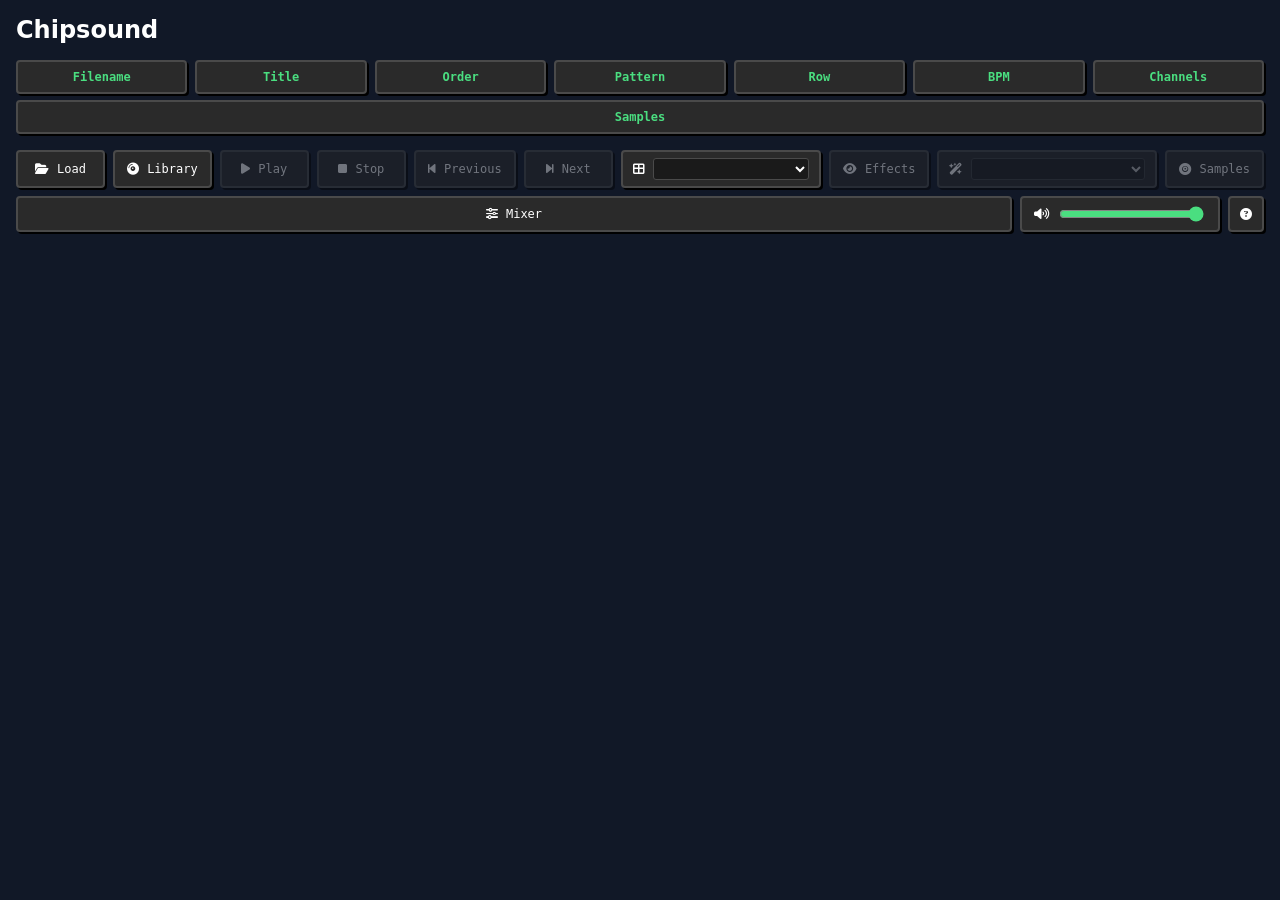
==== src/index.html @ a5bfba04 "Add Library modal (B): curated picks, recent, local folder, URL / Mod Archive A tabbed dialog for fi" ====
<!DOCTYPE html>
<html lang="en">
<head>
    <meta charset="UTF-8">
    <meta name="viewport" content="width=device-width, initial-scale=1.0">
    <meta name="description" content="Chipsound — a browser-based player for tracker music (.mod, .s3m, .xm, .it). Drop a module on the page and it plays.">
    <title>Chipsound — Player</title>

    <!-- ===== Canonical / SEO ===== -->
    <link rel="canonical" href="https://chipsound.com/player.html">
    <meta name="robots" content="index, follow, max-image-preview:large">
    <meta name="author" content="Gamosoft">

    <!-- ===== Open Graph (Facebook, LinkedIn, Mastodon, Bluesky, Discord, Slack, iMessage…) ===== -->
    <meta property="og:type" content="website">
    <meta property="og:site_name" content="Chipsound">
    <meta property="og:url" content="https://chipsound.com/player.html">
    <meta property="og:title" content="Chipsound — Tracker music player">
    <meta property="og:description" content="A browser-based player for tracker music (.mod, .s3m, .xm, .it). Drop a module on the page and it plays.">
    <meta property="og:image" content="https://chipsound.com/images/og-card.jpg">
    <meta property="og:image:type" content="image/jpeg">
    <meta property="og:image:width" content="1200">
    <meta property="og:image:height" content="630">
    <meta property="og:image:alt" content="The Chipsound player UI with a tracker module loaded">
    <meta property="og:locale" content="en_US">

    <!-- ===== Twitter / X (own tags render larger cards than the og:* fallback) ===== -->
    <meta name="twitter:card" content="summary_large_image">
    <meta name="twitter:site" content="@gamosoft">
    <meta name="twitter:creator" content="@gamosoft">
    <meta name="twitter:url" content="https://chipsound.com/player.html">
    <meta name="twitter:title" content="Chipsound — Tracker music player">
    <meta name="twitter:description" content="A browser-based player for tracker music. Drop a .mod / .s3m / .xm / .it file and it plays.">
    <meta name="twitter:image" content="https://chipsound.com/images/og-card.jpg">
    <meta name="twitter:image:alt" content="The Chipsound player UI with a tracker module loaded">

    <link rel="icon" type="image/svg+xml" href="./images/favicon.svg">
    <link rel="icon" type="image/x-icon" href="./favicon.ico" sizes="any">
    <link rel="icon" type="image/png" sizes="96x96" href="./images/favicon-96x96.png">
    <link rel="apple-touch-icon" href="./images/apple-touch-icon.png">
    <meta name="theme-color" content="#00ff88">

    <!-- First-paint gate: class hides body, JS removes it once the theme CSS resolves. -->
    <style>html.theme-loading body { visibility: hidden; }</style>

    <link rel="modulepreload" href="./js/index.js">
    <link rel="preload" href="./css/fontawesome/fa-solid-900.woff2" as="font" type="font/woff2" crossorigin>

    <link rel="stylesheet" href="./css/style.css" type="text/css" media="screen" />
    <link rel="stylesheet" href="./css/fontawesome/fontawesome.min.css">
    <link rel="stylesheet" href="./css/fontawesome/solid.min.css">

    <!-- Synchronous preboot: apply saved theme + samples-hidden class before first paint. -->
    <script>
        (function () {
            var root = document.documentElement;
            var reveal = function () { root.classList.remove('theme-loading'); };
            root.classList.add('theme-loading');
            setTimeout(reveal, 1000);

            try {
                var DEFAULT_ID = 'clusters';
                var SAFE_ID = /^[a-z0-9-]{1,40}$/;
                var id = DEFAULT_ID;
                var samplesHidden = false;
                try {
                    var raw = localStorage.getItem('modplayer.theme');
                    if (raw) {
                        var saved = JSON.parse(raw);
                        if (typeof saved === 'string' && SAFE_ID.test(saved)) id = saved;
                    }
                    var samplesRaw = localStorage.getItem('modplayer.showSamples');
                    if (samplesRaw !== null) {
                        var parsed = JSON.parse(samplesRaw);
                        if (parsed === false) samplesHidden = true;
                    }
                } catch (e) { /* private mode etc. — keep defaults */ }

                root.classList.add('theme-' + id);
                if (samplesHidden) root.classList.add('samples-hidden');
                var link = document.createElement('link');
                link.rel = 'stylesheet';
                link.href = './css/themes/' + id + '.css';
                link.dataset.themeId = id;
                link.onload = link.onerror = reveal;
                document.head.appendChild(link);
            } catch (e) {
                reveal();
            }
        })();
    </script>

    <!-- Prefetch (not preload): the worklets are loaded via addModule() only
         after the first user gesture, so prefetch warms the cache without the
         "preload not used in time" warning. -->
    <link rel="prefetch" href="./js/chiptune3.worklet.js">
    <link rel="prefetch" href="./js/libopenmpt.worklet.js">

    <script type="module" src="./js/index.js"></script>
</head>
<body>
    <main class="app">
        <header class="app-header">
            <h1><a href="https://chipsound.com" target="_blank" rel="noopener">Chipsound</a></h1>
        </header>

        <section class="mod-info" aria-label="Module info">
            <div class="mod-info-box"><span>Filename</span><div id="fileName"></div></div>
            <div class="mod-info-box"><span>Title</span><div id="songName"></div></div>
            <div class="mod-info-box"><span>Order</span><div id="order"></div></div>
            <div class="mod-info-box"><span>Pattern</span><div id="pattern"></div></div>
            <div class="mod-info-box"><span>Row</span><div id="row"></div></div>
            <div class="mod-info-box"><span>BPM</span><div id="bpm"></div></div>
            <div class="mod-info-box"><span>Channels</span><div id="channels"></div></div>
            <div class="mod-info-box"><span>Samples</span><div id="samples"></div></div>
        </section>

        <section class="controls" id="trackerControls" aria-label="Playback controls">
            <input type="file" id="files" name="files" accept=".mod,.s3m,.xm,.it" hidden>
            <!-- data-track attrs below are inert HTML markers; the click listener that reads them is injected only on chipsound.com. See README → Privacy & telemetry. -->
            <button id="load" class="retro-button" type="button" data-track="load_clicked" aria-label="Load module (L)" title="Load module (L)">
                <i class="fas fa-folder-open" aria-hidden="true"></i> <span class="btn-label">Load</span>
            </button>
            <button id="browse" class="retro-button" type="button" data-track="browse_clicked" aria-label="Library (B)" title="Library: curated, recent, local, URL (B)">
                <i class="fa-solid fa-compact-disc" aria-hidden="true"></i> <span class="btn-label">Library</span>
            </button>
            <button id="play" class="retro-button" type="button" data-track="play_clicked" aria-label="Play (Space)" title="Play / Pause (Space)" disabled>
                <i class="fas fa-play" aria-hidden="true"></i>
                <i class="fas fa-pause" aria-hidden="true"></i>
                <span class="btn-label play-text">Play</span>
                <span class="btn-label pause-text">Pause</span>
            </button>
            <button id="stop" class="retro-button" type="button" data-track="stop_clicked" aria-label="Stop and rewind to start (S)" title="Stop (S)" disabled>
                <i class="fas fa-stop" aria-hidden="true"></i> <span class="btn-label">Stop</span>
            </button>
            <button id="previous" class="retro-button" type="button" data-track="previous_clicked" aria-label="Previous order (Left)" title="Previous order (←)" disabled>
                <i class="fas fa-step-backward" aria-hidden="true"></i> <span class="btn-label">Previous</span>
            </button>
            <button id="next" class="retro-button" type="button" data-track="next_clicked" aria-label="Next order (Right)" title="Next order (→)" disabled>
                <i class="fas fa-step-forward" aria-hidden="true"></i> <span class="btn-label">Next</span>
            </button>
            <label id="subsongControl" class="subsong-control" title="Subsong" hidden>
                <i class="fa-solid fa-list-ol" aria-hidden="true"></i>
                <select id="subsong" class="retro-select" aria-label="Subsong" title="Subsong"></select>
            </label>
            <label class="theme-control" aria-label="Theme" title="Cycle theme (T)">
                <i class="fa-solid fa-table-cells-large" aria-hidden="true"></i>
                <select id="themePicker" class="retro-select" aria-label="Theme (T)" title="Cycle theme (T)"></select>
            </label>
            <button id="toggle-visualizations" class="retro-button" type="button" data-track="effects_clicked" aria-label="Toggle effects (E)" title="Toggle effects (E)" disabled>
                <i class="fa-solid fa-eye" aria-hidden="true"></i> <span class="btn-label">Effects</span>
            </button>
            <label id="vizControl" class="viz-control" aria-label="Visualization" title="Visualization (V to cycle)">
                <i class="fa-solid fa-wand-magic-sparkles" aria-hidden="true"></i>
                <select id="vizPicker" class="retro-select" aria-label="Visualization (V to cycle)" title="Visualization (V to cycle)" disabled></select>
            </label>
            <button id="toggle-samples" class="retro-button" type="button" data-track="samples_clicked" aria-label="Toggle samples (I)" title="Toggle samples (I)" disabled>
                <i class="fa-solid fa-record-vinyl" aria-hidden="true"></i> <span class="btn-label">Samples</span>
            </button>
            <button id="toggle-mixer" class="retro-button" type="button" data-track="mixer_clicked" aria-label="Toggle mixer (M)" title="Playback parameters (M)">
                <i class="fa-solid fa-sliders" aria-hidden="true"></i> <span class="btn-label">Mixer</span>
            </button>
            <label class="volume-control" aria-label="Volume" title="Volume">
                <i class="fa-solid fa-volume-high" aria-hidden="true"></i>
                <input id="volume" type="range" min="0" max="100" step="1" value="100" aria-label="Volume" title="Volume">
            </label>
            <button id="show-help" class="retro-button retro-button-icon" type="button" data-track="help_clicked" aria-label="Keyboard shortcuts (?)" title="Keyboard shortcuts (?)">
                <i class="fa-solid fa-circle-question" aria-hidden="true"></i>
            </button>
        </section>

        <section class="tracker-container">
            <section id="mixerPanel" class="mixer-panel" aria-label="Playback parameters" hidden></section>
            <div class="tracker-main">
                <div id="trackerHeader" class="tracker-header" role="row"></div>
                <div id="trackerPatterns"></div>
            </div>
            <aside class="sample-section" aria-label="Samples">
                <div id="sampleList" class="sample-list"></div>
            </aside>
        </section>
    </main>

    <div id="dropZone" aria-hidden="true">
        <div class="drop-zone-card">
            <i class="fa-solid fa-file-arrow-down" aria-hidden="true"></i>
            <div class="drop-zone-title">Drop module to play</div>
            <div class="drop-zone-hint">.mod, .s3m, .xm, .it</div>
        </div>
    </div>
</body>
</html>
---- src/css/style.css ----
/* Baseline chrome + themable tokens. Themes (themes/*.css) override these. */

*, *::before, *::after { box-sizing: border-box; }

:root {
    --accent: #4ade80;

    --viz-primary:   #00a1ce;
    --viz-secondary: #00ffff;
    --viz-glow:      rgba(136, 136, 255, 0.5);
    --viz-grid:      rgba(136, 255, 255, 0.5);
    --viz-grid-soft: rgba(136, 255, 255, 0.3);

    --viz-canvas-bg: var(--tracker-bg);
    --viz-ink:       #ffffff;

    --viz-vol-cold: 136, 136, 255;
    --viz-vol-mid:  136, 255, 255;
    --viz-vol-hot:  255,  64,  64;

    --vu-low:  #4ade80;
    --vu-mid:  #facc15;
    --vu-high: #ef4444;

    --tracker-bg            : #2a2a2a;
    --tracker-bg-alt        : #1a1a1a;
    --tracker-row-highlight : #4a4a4a;
    --tracker-fg            : #ffffff;
    --tracker-note          : #8888FF;
    --tracker-sample        : #88FFFF;
    --tracker-volume        : #AA44CC;
    --tracker-effect        : #88FF88;
}

html, body {
    margin: 0;
    padding: 0;
    background: #111827;
    color: #ffffff;
    font-family: system-ui, -apple-system, "Segoe UI", Roboto, sans-serif;
}

body { overflow: hidden; }

/* Popup palette derived from the theme's tracker tokens so dialogs and toasts
   match whatever theme is active (light themes get light cards). */
:root {
    --popup-bg:      var(--tracker-bg);
    --popup-fg:      var(--tracker-fg);
    --popup-accent:  var(--accent);
    --popup-border:  color-mix(in srgb, var(--tracker-fg) 28%, var(--tracker-bg));
    --popup-surface: color-mix(in srgb, var(--tracker-fg) 9%, var(--tracker-bg));
    --popup-muted:   color-mix(in srgb, var(--tracker-fg) 58%, transparent);
    --popup-faint:   color-mix(in srgb, var(--tracker-fg) 35%, transparent);
    --popup-shadow:  color-mix(in srgb, var(--tracker-fg) 35%, transparent);
    --popup-backdrop: color-mix(in srgb, var(--tracker-bg) 55%, rgba(0, 0, 0, 0.55));
}


.app {
    padding: 16px;
    display: flex;
    flex-direction: column;
    gap: 16px;
}

.app-header h1 {
    font-size: 1.5rem;
    font-weight: 700;
    margin: 0;
}
.app-header h1 a {
    color: inherit;
    text-decoration: none;
    transition: opacity 0.15s ease;
}
.app-header h1 a:hover,
.app-header h1 a:focus-visible {
    opacity: 0.7;
}

/* ========== Module info row ========== */

.mod-info {
    display: flex;
    flex-wrap: wrap;
    gap: 8px;
}

.mod-info-box {
    background: #2a2a2a;
    border: 2px solid #4a4a4a;
    border-radius: 4px;
    padding: 8px;
    font-family: monospace;
    font-size: 12px;
    color: #ffffff;
    min-width: 164px;
    text-align: center;
    box-shadow: 2px 2px 0 #000;
    transition: transform 0.2s ease, box-shadow 0.2s ease, border-color 0.2s ease;
    flex: 1;
}

.mod-info-box:hover {
    transform: translate(-1px, -1px);
    box-shadow: 3px 3px 0 #000;
    border-color: #d2d2d2;
}

.mod-info-box span {
    display: block;
    font-weight: bold;
    color: var(--accent);
}

/* ========== Controls row ========== */

.controls {
    display: flex;
    flex-wrap: wrap;
    gap: 8px;
    align-items: center;
}

.retro-button {
    background: #2a2a2a;
    color: #ffffff;
    border: 2px solid #4a4a4a;
    border-radius: 4px;
    padding: 6px 12px;
    font-family: monospace;
    font-size: 12px;
    display: inline-flex;
    align-items: center;
    justify-content: center;
    gap: 8px;
    transition: background-color 0.2s ease, border-color 0.2s ease, transform 0.2s ease, box-shadow 0.2s ease;
    box-shadow: 2px 2px 0 #000;
    flex: 1;
    cursor: pointer;
}

.retro-button:hover {
    background: #4a4a4a;
    border-color: #d2d2d2;
    transform: translate(-1px, -1px);
    box-shadow: 3px 3px 0 #000;
}

.retro-button:active {
    transform: translate(1px, 1px);
    box-shadow: 1px 1px 0 #000;
}

.retro-button:focus-visible {
    outline: 2px solid var(--accent);
    outline-offset: 2px;
}

.retro-button .fa-pause,
.retro-button.playing .fa-play,
.retro-button .pause-text,
.retro-button.playing .play-text {
    display: none;
}

.retro-button.playing .fa-pause,
.retro-button.playing .pause-text {
    display: inline-block;
}

.retro-button .fa-play,
.retro-button .play-text {
    display: inline-block;
}

.retro-button[disabled],
.retro-button[aria-disabled="true"] {
    opacity: 0.4;
    cursor: not-allowed;
    box-shadow: 2px 2px 0 #000;
}

.retro-button[disabled]:hover,
.retro-button[aria-disabled="true"]:hover {
    background: #2a2a2a;
    border-color: #4a4a4a;
    transform: none;
    box-shadow: 2px 2px 0 #000;
}

/* Dim chip wrappers whose <select> child is disabled. */
.subsong-control:has(.retro-select:disabled),
.viz-control:has(.retro-select:disabled) {
    opacity: 0.4;
    cursor: not-allowed;
}

.volume-control {
    display: inline-flex;
    align-items: center;
    gap: 8px;
    background: #2a2a2a;
    border: 2px solid #4a4a4a;
    border-radius: 4px;
    padding: 6px 12px;
    box-shadow: 2px 2px 0 #000;
    font-size: 12px;
    flex: 0 1 200px;
    min-width: 120px;
}

.volume-control input[type="range"] {
    flex: 1;
    min-width: 0;
    accent-color: var(--accent);
    cursor: pointer;
}

.retro-button-icon {
    flex: 0 0 auto;
    padding: 6px 10px;
}

.subsong-control {
    display: inline-flex;
    align-items: center;
    gap: 8px;
    background: #2a2a2a;
    border: 2px solid #4a4a4a;
    border-radius: 4px;
    padding: 6px 10px;
    box-shadow: 2px 2px 0 #000;
    font-size: 12px;
    flex: 0 1 220px;
    min-width: 120px;
}
.subsong-control[hidden] { display: none; }

.viz-control {
    display: inline-flex;
    align-items: center;
    gap: 8px;
    background: #2a2a2a;
    border: 2px solid #4a4a4a;
    border-radius: 4px;
    padding: 6px 10px;
    box-shadow: 2px 2px 0 #000;
    font-size: 12px;
    flex: 0 1 220px;
    min-width: 120px;
}
.viz-control[hidden] { display: none; }

.retro-select {
    background: #1a1a1a;
    color: #ffffff;
    border: 1px solid #4a4a4a;
    border-radius: 3px;
    padding: 2px 4px;
    font-family: monospace;
    font-size: 12px;
    flex: 1;
    min-width: 0;
}
.retro-select:focus-visible { outline: 2px solid var(--accent); outline-offset: 1px; }

/* ========== Tracker grid ========== */

.tracker-container {
    display: grid;
    /* Samples column fits its content (blank names → narrow, more room for
       32-channel patterns), capped at 40 % of the row. --samples-col is set
       inline by pane-resize.js when the user drags the handle. */
    grid-template-columns: minmax(0, 1fr) var(--samples-col, fit-content(40%));
    gap: 16px;
}
/* Stamped on <html> by preboot; kept in sync by toggleSamplesVisible. */
html.samples-hidden .tracker-container { grid-template-columns: 1fr; }
html.samples-hidden .sample-section    { display: none; }

/* Single scroll container — both axes. Sticky header rides the horizontal scroll. */
.tracker-main {
    min-width: 0;
    overflow: auto;
    contain: layout paint style;
    /* Don't add scrollbar-width/color — overrides the ::-webkit-scrollbar rules below. */
}

/* Vertical collapsed (auto-scroll), horizontal kept for wide channel sets. */
.tracker-main::-webkit-scrollbar { width: 0; height: 8px; }
.tracker-main::-webkit-scrollbar-track { background: var(--tracker-bg); border-radius: 4px; }
.tracker-main::-webkit-scrollbar-thumb { background: var(--tracker-row-highlight); border-radius: 4px; }
.tracker-main::-webkit-scrollbar-thumb:hover {
    background: color-mix(in srgb, var(--tracker-row-highlight) 70%, white);
}

.tracker-header {
    display: none;
    grid-template-columns: 20px repeat(8, minmax(80px, 1fr));
    gap: 2px;
    background: var(--tracker-bg-alt);
    padding: 4px;
    border-radius: 4px 4px 0 0;
    position: sticky;
    top: 0;
    z-index: 2;
    /* --grid-min-width is published by tracker.js (paints across full overflow). */
    min-width: var(--grid-min-width, 100%);
}

.tracker-grid {
    display: none;
    gap: 0 2px;
    background: var(--tracker-bg-alt);
    padding: 4px;
    border-radius: 0 0 4px 4px;
    min-width: var(--grid-min-width, 100%);
    /* Paint/layout island — hidden prefetched grid isolated from the visible one. */
    contain: content;
}

/* Spacers above row 0 and below last row — heights set by tracker.js. */
.grid-spacer {
    grid-column: 1 / -1;
    background: var(--tracker-bg);
}

.channel-cell {
    background: var(--tracker-bg);
    color: var(--tracker-fg);
    padding: 0 4px;
    font-family: monospace;
    font-size: 12px;
    border: none;
    white-space: nowrap;
}

.channel-cell:not(.channel-header) {
    container-type: inline-size;
    display: flex;
    justify-content: center;
    align-items: center;
    gap: 1ch;
    min-width: 0;
    overflow: hidden;
}

/* Segment visibility tiers — floor is pitch+sample+volume; effect drops first. */
@container (max-width: 15ch) { .channel-cell { gap: 0.5ch; } }
@container (max-width: 13ch) { .channel-cell { gap: 0;     } }
@container (max-width: 12ch) { .channel-cell .effect { display: none; } }

.row-label {
    background: var(--tracker-bg);
    color: var(--tracker-fg);
    padding: 0 4px;
    text-align: right;
    font-family: monospace;
    font-size: 12px;
    min-width: 20px;
}

.header-label {
    background: var(--tracker-bg);
    padding: 4px;
    min-width: 20px;
    cursor: pointer;
    border: none;
    color: var(--tracker-fg);
}

.header-label.muteable {
    display: flex;
    align-items: center;
    justify-content: center;
    transition: background-color 0.15s ease;
}
.header-label.muteable:hover { background: var(--tracker-row-highlight); }
.header-label.muteable:focus-visible {
    outline: 2px solid var(--accent);
    outline-offset: -2px;
}

.header-label-icon {
    font-size: 0.9rem;
    line-height: 1;
    color: var(--header-icon-color, currentColor);
    opacity: var(--header-icon-opacity, 0.65);
    transition: opacity 0.15s ease;
}
.header-label.muteable:hover .header-label-icon,
.header-label.muteable:focus-visible .header-label-icon { opacity: 1; }

.channel-header {
    cursor: pointer;
    display: flex;
    flex-direction: column;
    align-items: center;
    transition: background-color 0.2s ease;
    color: inherit;
}

.channel-header:hover { background: var(--tracker-row-highlight); }
.channel-header:focus-visible { outline: 2px solid var(--accent); outline-offset: -2px; }

.channel-label {
    font-size: 0.85rem;
    margin-bottom: 4px;
    width: 100%;
}

.canvas-parent {
    width: 100%;
    height: 40px;
    background: var(--viz-canvas-bg);
    border-radius: 4px;
    position: relative;
    /* Scopes paint/layout per canvas — with 32-64 of these repainting at
       30 Hz, this lets the browser skip up-tree invalidation when any one
       canvas paints. Each canvas-parent has fixed height and a single
       full-bleed child, so containment is safe. */
    contain: layout style paint;
}

.visualization-canvas {
    width: 100%;
    height: 100%;
    border: 1px solid #4a4a4a;
    border-radius: 2px;
    background: #2a2a2a;
}

/* ========== Sample list ========== */

.sample-section {
    position: relative;
    min-width: 120px;
}

/* Drag handle on the pane's inner edge (sits in the grid gap). */
.pane-resizer {
    position: absolute;
    top: 0;
    bottom: 0;
    left: -14px;
    width: 12px;
    cursor: col-resize;
    border-radius: 3px;
    touch-action: none;
}
.sample-section.samples-left .pane-resizer { left: auto; right: -14px; }
.pane-resizer::after {
    content: '';
    position: absolute;
    top: 50%;
    left: 50%;
    width: 2px;
    height: 32px;
    transform: translate(-50%, -50%);
    border-radius: 1px;
    background: var(--tracker-row-highlight);
    opacity: 0.6;
    transition: opacity 0.15s ease, background-color 0.15s ease;
}
.pane-resizer:hover::after, .pane-resizer.dragging::after, .pane-resizer:focus-visible::after {
    background: var(--accent);
    opacity: 1;
    height: 48px;
}
.pane-resizer:focus-visible { outline: none; }
body.pane-resizing { cursor: col-resize; user-select: none; }
body.pane-resizing iframe, body.pane-resizing canvas { pointer-events: none; }
html.samples-hidden .pane-resizer { display: none; }

.sample-list {
    background: var(--tracker-bg);
    padding: 8px;
    display: none;
    border-radius: 4px;
    overflow-y: auto;
    scrollbar-width: thin;
    scrollbar-color: var(--tracker-row-highlight) var(--tracker-bg);
}

.sample-list::-webkit-scrollbar { width: 8px; }
.sample-list::-webkit-scrollbar-track { background: var(--tracker-bg); border-radius: 4px; }
.sample-list::-webkit-scrollbar-thumb { background: var(--tracker-row-highlight); border-radius: 4px; }
.sample-list::-webkit-scrollbar-thumb:hover {
    background: color-mix(in srgb, var(--tracker-row-highlight) 70%, white);
}

.sample-item {
    padding: 4px;
    font-size: 12px;
    height: 24px;
    color: var(--tracker-fg);
    font-family: monospace;
}

.sample-item.highlighted { background: var(--tracker-row-highlight); }

/* ========== States ========== */

.muted {
    opacity: 0.5;
    filter: grayscale(80%);
}

.highlighted-row {
    background: var(--tracker-row-highlight) !important;
}

.note, .sample, .volume, .effect {
    transition: opacity 0.2s ease, filter 0.2s ease;
}

.note    { color: var(--tracker-note);   }
.sample  { color: var(--tracker-sample); }
.volume  { color: var(--tracker-volume); }
.effect  { color: var(--tracker-effect); }

/* ========== Toast ========== */

#toast {
    position: fixed;
    bottom: 16px;
    left: 50%;
    transform: translate(-50%, 100%);
    background: var(--popup-bg);
    color: var(--popup-fg);
    border: 2px solid var(--popup-border);
    border-radius: 4px;
    padding: 10px 16px;
    box-shadow: 3px 3px 0 var(--popup-shadow);
    font-family: inherit;
    font-size: 13px;
    max-width: min(90vw, 480px);
    opacity: 0;
    pointer-events: none;
    transition: transform 0.25s ease, opacity 0.25s ease;
    z-index: 2000;
}

#toast.visible {
    transform: translate(-50%, 0);
    opacity: 1;
}

#toast[data-variant="error"] { border-color: #ef4444; }
#toast[data-variant="warn"]  { border-color: #facc15; }
#toast[data-variant="info"]  { border-color: var(--accent); }

/* ========== Drop zone ========== */

#dropZone {
    position: fixed;
    inset: 0;
    background: var(--popup-backdrop);
    display: flex;
    align-items: center;
    justify-content: center;
    pointer-events: none;
    opacity: 0;
    transition: opacity 0.15s ease;
    z-index: 1500;
}

body.drag-over #dropZone { opacity: 1; }

.drop-zone-card {
    background: var(--popup-bg);
    border: 3px dashed var(--popup-accent);
    border-radius: 12px;
    padding: 32px 56px;
    text-align: center;
    box-shadow: 0 12px 40px var(--popup-shadow);
    font-family: inherit;
    color: var(--popup-fg);
}

.drop-zone-card i {
    font-size: 48px;
    color: var(--accent);
    margin-bottom: 12px;
}

.drop-zone-title {
    font-size: 20px;
    font-weight: bold;
    margin-bottom: 6px;
}

.drop-zone-hint {
    font-size: 13px;
    color: var(--popup-muted);
}

/* ========== Modal shell (modal.js) ========== */
/* Every popup dialog shares this shell; palette from the --popup-* tokens. */

.modal-overlay {
    position: fixed;
    inset: 0;
    background: var(--popup-backdrop);
    backdrop-filter: blur(2px);
    display: none;
    align-items: center;
    justify-content: center;
    z-index: 2500;
}
.modal-overlay.visible { display: flex; }

.modal-card {
    background: var(--popup-bg);
    border: 2px solid var(--popup-border);
    border-radius: 8px;
    box-shadow: 6px 6px 0 var(--popup-shadow);
    width: var(--modal-width, min(560px, 92vw));
    max-width: 92vw;
    max-height: 86vh;
    display: flex;
    flex-direction: column;
    padding: 20px 24px;
    color: var(--popup-fg);
    font-family: inherit;
}
.modal-title {
    margin: 0 0 12px;
    font-size: 16px;
    color: var(--popup-accent);
    display: flex;
    align-items: center;
    justify-content: space-between;
    gap: 12px;
}
.modal-close {
    background: transparent;
    border: 1px solid var(--popup-border);
    color: var(--popup-fg);
    border-radius: 3px;
    width: 28px;
    height: 28px;
    font-size: 14px;
    cursor: pointer;
    flex: 0 0 auto;
}
.modal-close:hover { background: var(--popup-surface); }
.modal-close:focus-visible, .modal-card a:focus-visible { outline: 2px solid var(--popup-accent); outline-offset: 2px; }

.modal-body {
    overflow: auto;
    min-height: 0;
}

/* ========== Help / keyboard shortcuts ========== */

.help-list {
    list-style: none;
    margin: 0;
    padding: 0;
    display: grid;
    grid-template-columns: max-content 1fr;
    column-gap: 16px;
    row-gap: 6px;
    font-size: 13px;
}

.help-list dt {
    color: var(--popup-accent);
    text-align: right;
    white-space: nowrap;
}

.help-list dd {
    margin: 0;
    color: var(--popup-fg);
}

.help-credits {
    margin-top: 16px;
    padding-top: 10px;
    border-top: 1px solid var(--popup-border);
    font-size: 10px;
    line-height: 1.6;
    color: var(--popup-muted);
    text-align: center;
}
.help-credits a {
    color: var(--popup-fg);
    text-decoration: none;
    border-bottom: 1px dotted var(--popup-border);
}
.help-credits a:hover,
.help-credits a:focus-visible {
    color: var(--popup-accent);
    border-bottom-color: currentColor;
}
.help-credits-license { color: var(--popup-faint); }

.help-credits .help-home {
    margin-bottom: 10px;
    display: flex;
    justify-content: center;
    align-items: center;
    gap: 22px;
    flex-wrap: wrap;
}
.help-credits .help-home a {
    display: inline-flex;
    align-items: center;
    gap: 8px;
    font-size: 13px;
    font-weight: bold;
    letter-spacing: 0.02em;
    color: var(--popup-accent);
    border-bottom: none;
    transition: transform 0.15s ease, filter 0.15s ease;
}
.help-credits .help-home a:hover,
.help-credits .help-home a:focus-visible {
    transform: translateY(-1px);
    filter: brightness(1.15);
    outline: none;
}
.help-credits .help-home img {
    display: inline-block;
    width: 22px;
    height: 22px;
}
.help-credits .help-home .help-support .help-support-icon {
    font-size: 18px;
    width: 22px;
    line-height: 1;
    text-align: center;
}

kbd {
    display: inline-block;
    background: var(--popup-surface);
    border: 1px solid var(--popup-border);
    border-bottom-width: 2px;
    border-radius: 3px;
    padding: 1px 6px;
    font: inherit;
    font-size: 12px;
    color: var(--popup-fg);
    min-width: 18px;
    text-align: center;
}

/* ========== Responsive ========== */

@media (max-width: 768px) {
    .tracker-container { grid-template-columns: 1fr; }

    .channel-cell { min-width: 60px; font-size: 10px; }
    .row-label, .header-label { min-width: 30px; font-size: 10px; }

    .sample-list { margin-top: 16px; height: auto !important; max-height: 200px; }
    .pane-resizer { display: none; }

    .retro-button { padding: 4px 8px; font-size: 10px; flex: 1 1 calc(50% - 4px); }

    .mod-info-box {
        min-width: 0;
        flex: 1 1 calc(50% - 4px);
        padding: 6px;
        font-size: 10px;
    }

    .canvas-parent { height: 28px; }
}

/* Mobile — trim to essentials; patterns own the viewport. */
@media (max-width: 640px) {
    /* Wider row-label column so 2-char hex doesn't clip on bold themes. */
    :root { --row-label-col: 28px; }

    /* Show only Title (2nd child). */
    .mod-info-box:not(:nth-child(2)) { display: none; }

    #subsongControl,
    #toggle-visualizations,
    #toggle-samples,
    #show-help,
    .volume-control {
        display: none;
    }

    .controls .retro-button .btn-label { display: none; }
    .controls .retro-button {
        flex: 1 1 calc(20% - 8px) !important;
        min-width: 0 !important;
        padding: 6px 8px !important;
        gap: 0;
    }

    /* Viz + theme pickers share row 2 (~50% basis each). */
    .controls .viz-control,
    .controls .theme-control {
        flex: 1 1 calc(50% - 8px) !important;
        min-width: 0 !important;
    }

    .sample-section { display: none; }

    /* Force single-column tracker — beats per-theme grid re-templates. */
    .tracker-container { grid-template-columns: 1fr !important; }

    /* Collapse .app to single-column flex — beats per-theme grid layouts. */
    .app {
        display: flex !important;
        flex-direction: column !important;
        padding: 8px !important;
        margin: 0 !important;
        max-width: none !important;
    }

    .controls { flex-direction: row !important; }
}

/* Tablet (641-1024 px) — force row 1 = 5 transport buttons. */
@media (min-width: 641px) and (max-width: 1024px) {
    .controls #load,
    .controls #play,
    .controls #stop,
    .controls #previous,
    .controls #next {
        flex: 1 1 calc(20% - 8px) !important;
        min-width: 0 !important;
    }
}

/* Hide help (?) below 1024 px — `?` keyboard shortcut still works. */
@media (min-width: 641px) and (max-width: 1024px) {
    #show-help { display: none; }
}


/* ========== Theme-picker chip ========== */

.theme-control {
    display: inline-flex;
    align-items: center;
    gap: 8px;
    background: #2a2a2a;
    border: 2px solid #4a4a4a;
    border-radius: 4px;
    padding: 6px 10px;
    box-shadow: 2px 2px 0 #000;
    font-size: 12px;
    flex: 0 1 200px;
    min-width: 120px;
}


/* Uniform control-bar heights — opted out by hifi-deck (round buttons). */
:root:not(.theme-hifi-deck) .controls {
    align-items: stretch;
}

:root:not(.theme-hifi-deck) .controls > .retro-button {
    align-items: center;
}


/* ========== Mixer panel (playback parameters) ========== */

.mixer-panel {
    /* Lives inside .tracker-container (full-width first row) so any theme
       that frames the tracker automatically frames the mixer too. */
    grid-column: 1 / -1;
    background: var(--tracker-bg);
    color: var(--tracker-fg);
    border-radius: 4px;
    padding: 10px 12px;
    font-family: inherit;
    font-size: 12px;
}
.mixer-panel[hidden] { display: none; }

.mixer-head {
    display: flex;
    align-items: center;
    gap: 12px;
    margin-bottom: 8px;
}
.mixer-title {
    font-weight: bold;
    color: var(--accent);
}
.mixer-note {
    flex: 1;
    color: var(--popup-muted);
    font-size: 11px;
}
.mixer-note kbd {
    font-size: 10px;
    padding: 0 4px;
}
/* Beat per-theme `:root.theme-* .retro-button { flex: 1 1 auto }` (Bauhaus). */
:root .mixer-panel .retro-button.mixer-reset {
    flex: 0 0 auto;
    width: max-content;
    min-width: 0;
    align-self: center;
}

/* Wide rows: the slider is the control surface, so give it the room. */
.mixer-grid {
    display: grid;
    grid-template-columns: repeat(auto-fit, minmax(440px, 1fr));
    gap: 6px 28px;
}

.mixer-row {
    display: grid;
    grid-template-columns: 130px 1fr 92px;
    align-items: center;
    gap: 10px;
    padding: 2px 0;
    min-height: 28px;
}
.mixer-label { white-space: nowrap; }

.mixer-row input[type="range"] {
    width: 100%;
    min-width: 0;
    height: 24px;
    margin: 0;
    accent-color: var(--accent);
    cursor: ew-resize;
}
.mixer-row input[type="range"]:focus-visible {
    outline: 2px solid var(--accent);
    outline-offset: 2px;
    border-radius: 2px;
}
.mixer-row input[type="range"].fine-drag { filter: brightness(1.3); }
.mixer-row .retro-select { width: 100%; }
.mixer-row .retro-select:disabled {
    opacity: 0.4;
    cursor: not-allowed;
}
.mixer-row.inert { grid-template-rows: auto auto; }
.mixer-inert {
    grid-column: 2 / -1;
    font-size: 10px;
    color: var(--popup-muted);
    margin-top: -4px;
}

/* Linked numeric field: looks like a readout, behaves like an input. */
.mixer-value {
    width: 100%;
    box-sizing: border-box;
    background: transparent;
    border: 1px solid transparent;
    border-bottom: 1px dotted var(--popup-border);
    border-radius: 3px;
    padding: 2px 4px;
    font-family: inherit;
    font-size: 12px;
    text-align: right;
    color: var(--accent);
    font-variant-numeric: tabular-nums;
    cursor: ew-resize;
}
.mixer-value:hover { border-color: var(--popup-border); }
.mixer-value:focus {
    outline: none;
    background: var(--popup-surface);
    border: 1px solid var(--accent);
    cursor: text;
}
.mixer-value.scrubbing { border-color: var(--accent); }

@media (max-width: 1024px) {
    .mixer-grid { grid-template-columns: 1fr; }
}
@media (max-width: 640px) {
    #toggle-mixer { display: none; }
    .mixer-row { grid-template-columns: 100px 1fr 80px; }
}


/* ========== Library modal ========== */

#libraryOverlay {
    --lib-accent: #facc15;
    position: fixed;
    inset: 0;
    background: rgba(0, 0, 0, 0.78);
    display: none;
    align-items: center;
    justify-content: center;
    z-index: 2500;
}
#libraryOverlay.visible { display: flex; }

.library-card {
    background: #1f2937;
    border: 2px solid #4a4a4a;
    border-radius: 8px;
    box-shadow: 6px 6px 0 #000;
    width: min(680px, 92vw);
    max-height: 86vh;
    display: flex;
    flex-direction: column;
    padding: 18px 22px;
    color: #ffffff;
    font-family: monospace;
}
.library-card h2 {
    margin: 0 0 10px;
    font-size: 16px;
    color: var(--lib-accent);
    display: flex;
    align-items: center;
    justify-content: space-between;
    gap: 12px;
}
.library-close {
    background: transparent;
    border: 1px solid #4a4a4a;
    color: #ffffff;
    border-radius: 3px;
    width: 28px;
    height: 28px;
    font-size: 14px;
    cursor: pointer;
}
.library-close:hover { background: #4a4a4a; }

.library-tabs {
    display: flex;
    gap: 4px;
    border-bottom: 1px solid #4a4a4a;
    margin-bottom: 10px;
}
.library-tab {
    background: transparent;
    border: 1px solid transparent;
    border-bottom: none;
    color: #9ca3af;
    font-family: monospace;
    font-size: 12px;
    padding: 6px 12px;
    border-radius: 4px 4px 0 0;
    cursor: pointer;
}
.library-tab:hover { color: #ffffff; }
.library-tab.active {
    color: var(--lib-accent);
    border-color: #4a4a4a;
    background: #111827;
    margin-bottom: -1px;
}
.library-tab:focus-visible { outline: 2px solid var(--lib-accent); outline-offset: -2px; }

.library-body {
    overflow: auto;
    min-height: 200px;
    font-size: 13px;
}
.library-blurb { margin: 0 0 10px; color: #9ca3af; font-size: 11px; line-height: 1.5; }
.library-blurb a { color: #e5e7eb; }
.library-error { color: #ef4444; }

.library-list {
    list-style: none;
    margin: 0;
    padding: 0;
}
.library-item {
    width: 100%;
    display: grid;
    grid-template-columns: 20px 1fr auto auto;
    gap: 10px;
    align-items: center;
    text-align: left;
    background: transparent;
    border: 1px solid transparent;
    border-radius: 4px;
    padding: 7px 8px;
    color: #e5e7eb;
    font-family: monospace;
    font-size: 13px;
    cursor: pointer;
}
.library-item:hover, .library-item:focus-visible {
    background: #111827;
    border-color: #4a4a4a;
    outline: none;
}
.library-item i { color: var(--lib-accent); font-size: 11px; }
.library-dir i { color: #9ca3af; }
.library-item-title { overflow: hidden; text-overflow: ellipsis; white-space: nowrap; }
.library-item-sub { color: #9ca3af; font-size: 11px; }
.library-item-meta { color: #6b7280; font-size: 10px; min-width: 3em; text-align: right; }
.library-item.now-playing .library-item-title { color: var(--lib-accent); }
.library-empty { color: #6b7280; padding: 16px 8px; }

.library-path, .library-url {
    display: flex;
    flex-wrap: wrap;
    align-items: center;
    gap: 8px;
    margin-bottom: 10px;
}
.library-path label, .library-url label {
    flex: 1;
    display: flex;
    align-items: center;
    gap: 8px;
    min-width: 200px;
}
.library-url label { flex-direction: column; align-items: stretch; }
.library-path input, .library-url input { flex: 1; width: 100%; box-sizing: border-box; padding: 6px 8px; }
.library-url .library-blurb { flex-basis: 100%; }
.library-clear { margin-top: 10px; flex: 0 0 auto; }

@media (max-width: 640px) {
    #browse .btn-label { display: none; }
    .library-item { grid-template-columns: 20px 1fr auto; }
    .library-item-sub { display: none; }
}
---- src/css/fontawesome/solid.min.css ----
/*!
 * Font Awesome Free 6.5.1 by @fontawesome - https://fontawesome.com
 * License - https://fontawesome.com/license/free (Icons: CC BY 4.0, Fonts: SIL OFL 1.1, Code: MIT License)
 * Copyright 2023 Fonticons, Inc.
 */
:host,:root{--fa-style-family-classic:"Font Awesome 6 Free";--fa-font-solid:normal 900 1em/1 "Font Awesome 6 Free"}@font-face{font-family:"Font Awesome 6 Free";font-style:normal;font-weight:900;font-display:block;src:url(fa-solid-900.woff2) format("woff2"),url(fa-solid-900.ttf) format("truetype")}.fa-solid,.fas{font-weight:900}
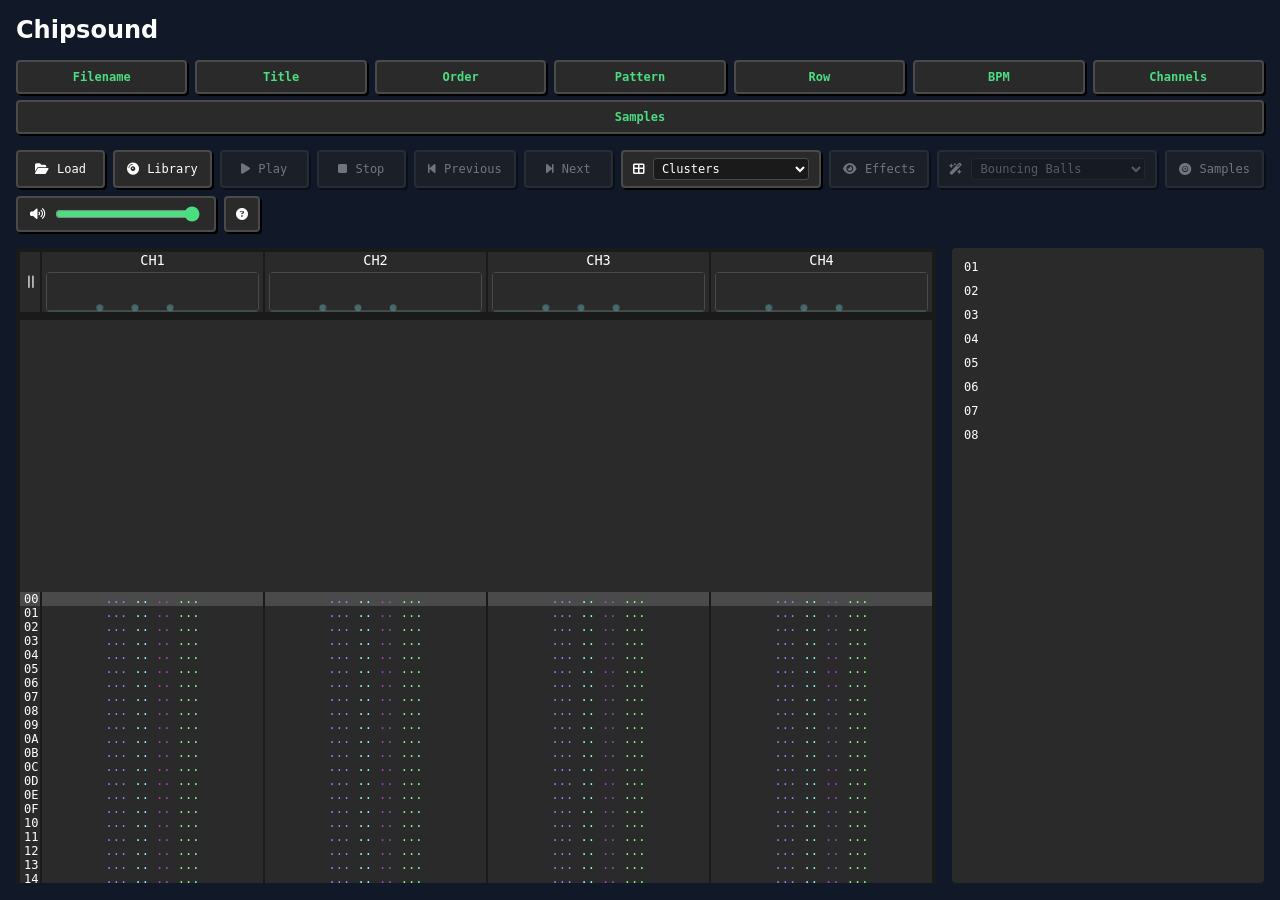
==== commit ef237d6f: "Add Library modal (B): curated picks, recent, local folder, URL / Mod Archive A tabbed dialog for fi" ====
--- a/src/index.html
+++ b/src/index.html
@@ -157,9 +157,6 @@
             <button id="toggle-samples" class="retro-button" type="button" data-track="samples_clicked" aria-label="Toggle samples (I)" title="Toggle samples (I)" disabled>
                 <i class="fa-solid fa-record-vinyl" aria-hidden="true"></i> <span class="btn-label">Samples</span>
             </button>
-            <button id="toggle-mixer" class="retro-button" type="button" data-track="mixer_clicked" aria-label="Toggle mixer (M)" title="Playback parameters (M)">
-                <i class="fa-solid fa-sliders" aria-hidden="true"></i> <span class="btn-label">Mixer</span>
-            </button>
             <label class="volume-control" aria-label="Volume" title="Volume">
                 <i class="fa-solid fa-volume-high" aria-hidden="true"></i>
                 <input id="volume" type="range" min="0" max="100" step="1" value="100" aria-label="Volume" title="Volume">
@@ -170,7 +167,6 @@
         </section>
 
         <section class="tracker-container">
-            <section id="mixerPanel" class="mixer-panel" aria-label="Playback parameters" hidden></section>
             <div class="tracker-main">
                 <div id="trackerHeader" class="tracker-header" role="row"></div>
                 <div id="trackerPatterns"></div>
--- a/src/css/style.css
+++ b/src/css/style.css
@@ -270,10 +270,7 @@
 
 .tracker-container {
     display: grid;
-    /* Samples column fits its content (blank names → narrow, more room for
-       32-channel patterns), capped at 40 % of the row. --samples-col is set
-       inline by pane-resize.js when the user drags the handle. */
-    grid-template-columns: minmax(0, 1fr) var(--samples-col, fit-content(40%));
+    grid-template-columns: 1fr minmax(150px, 25%);
     gap: 16px;
 }
 /* Stamped on <html> by preboot; kept in sync by toggleSamplesVisible. */
@@ -434,45 +431,7 @@
 
 /* ========== Sample list ========== */
 
-.sample-section {
-    position: relative;
-    min-width: 120px;
-}
-
-/* Drag handle on the pane's inner edge (sits in the grid gap). */
-.pane-resizer {
-    position: absolute;
-    top: 0;
-    bottom: 0;
-    left: -14px;
-    width: 12px;
-    cursor: col-resize;
-    border-radius: 3px;
-    touch-action: none;
-}
-.sample-section.samples-left .pane-resizer { left: auto; right: -14px; }
-.pane-resizer::after {
-    content: '';
-    position: absolute;
-    top: 50%;
-    left: 50%;
-    width: 2px;
-    height: 32px;
-    transform: translate(-50%, -50%);
-    border-radius: 1px;
-    background: var(--tracker-row-highlight);
-    opacity: 0.6;
-    transition: opacity 0.15s ease, background-color 0.15s ease;
-}
-.pane-resizer:hover::after, .pane-resizer.dragging::after, .pane-resizer:focus-visible::after {
-    background: var(--accent);
-    opacity: 1;
-    height: 48px;
-}
-.pane-resizer:focus-visible { outline: none; }
-body.pane-resizing { cursor: col-resize; user-select: none; }
-body.pane-resizing iframe, body.pane-resizing canvas { pointer-events: none; }
-html.samples-hidden .pane-resizer { display: none; }
+.sample-section { min-width: 0; }
 
 .sample-list {
     background: var(--tracker-bg);
@@ -557,7 +516,7 @@
 #dropZone {
     position: fixed;
     inset: 0;
-    background: var(--popup-backdrop);
+    background: rgba(19, 4, 27, 0.78);
     display: flex;
     align-items: center;
     justify-content: center;
@@ -694,7 +653,7 @@
 }
 .help-credits a:hover,
 .help-credits a:focus-visible {
-    color: var(--popup-accent);
+    color: var(--help-accent);
     border-bottom-color: currentColor;
 }
 .help-credits-license { color: var(--popup-faint); }
@@ -714,7 +673,7 @@
     font-size: 13px;
     font-weight: bold;
     letter-spacing: 0.02em;
-    color: var(--popup-accent);
+    color: var(--help-accent);
     border-bottom: none;
     transition: transform 0.15s ease, filter 0.15s ease;
 }
@@ -759,7 +718,6 @@
     .row-label, .header-label { min-width: 30px; font-size: 10px; }
 
     .sample-list { margin-top: 16px; height: auto !important; max-height: 200px; }
-    .pane-resizer { display: none; }
 
     .retro-button { padding: 4px 8px; font-size: 10px; flex: 1 1 calc(50% - 4px); }
 
@@ -866,126 +824,6 @@
 }
 
 
-/* ========== Mixer panel (playback parameters) ========== */
-
-.mixer-panel {
-    /* Lives inside .tracker-container (full-width first row) so any theme
-       that frames the tracker automatically frames the mixer too. */
-    grid-column: 1 / -1;
-    background: var(--tracker-bg);
-    color: var(--tracker-fg);
-    border-radius: 4px;
-    padding: 10px 12px;
-    font-family: inherit;
-    font-size: 12px;
-}
-.mixer-panel[hidden] { display: none; }
-
-.mixer-head {
-    display: flex;
-    align-items: center;
-    gap: 12px;
-    margin-bottom: 8px;
-}
-.mixer-title {
-    font-weight: bold;
-    color: var(--accent);
-}
-.mixer-note {
-    flex: 1;
-    color: var(--popup-muted);
-    font-size: 11px;
-}
-.mixer-note kbd {
-    font-size: 10px;
-    padding: 0 4px;
-}
-/* Beat per-theme `:root.theme-* .retro-button { flex: 1 1 auto }` (Bauhaus). */
-:root .mixer-panel .retro-button.mixer-reset {
-    flex: 0 0 auto;
-    width: max-content;
-    min-width: 0;
-    align-self: center;
-}
-
-/* Wide rows: the slider is the control surface, so give it the room. */
-.mixer-grid {
-    display: grid;
-    grid-template-columns: repeat(auto-fit, minmax(440px, 1fr));
-    gap: 6px 28px;
-}
-
-.mixer-row {
-    display: grid;
-    grid-template-columns: 130px 1fr 92px;
-    align-items: center;
-    gap: 10px;
-    padding: 2px 0;
-    min-height: 28px;
-}
-.mixer-label { white-space: nowrap; }
-
-.mixer-row input[type="range"] {
-    width: 100%;
-    min-width: 0;
-    height: 24px;
-    margin: 0;
-    accent-color: var(--accent);
-    cursor: ew-resize;
-}
-.mixer-row input[type="range"]:focus-visible {
-    outline: 2px solid var(--accent);
-    outline-offset: 2px;
-    border-radius: 2px;
-}
-.mixer-row input[type="range"].fine-drag { filter: brightness(1.3); }
-.mixer-row .retro-select { width: 100%; }
-.mixer-row .retro-select:disabled {
-    opacity: 0.4;
-    cursor: not-allowed;
-}
-.mixer-row.inert { grid-template-rows: auto auto; }
-.mixer-inert {
-    grid-column: 2 / -1;
-    font-size: 10px;
-    color: var(--popup-muted);
-    margin-top: -4px;
-}
-
-/* Linked numeric field: looks like a readout, behaves like an input. */
-.mixer-value {
-    width: 100%;
-    box-sizing: border-box;
-    background: transparent;
-    border: 1px solid transparent;
-    border-bottom: 1px dotted var(--popup-border);
-    border-radius: 3px;
-    padding: 2px 4px;
-    font-family: inherit;
-    font-size: 12px;
-    text-align: right;
-    color: var(--accent);
-    font-variant-numeric: tabular-nums;
-    cursor: ew-resize;
-}
-.mixer-value:hover { border-color: var(--popup-border); }
-.mixer-value:focus {
-    outline: none;
-    background: var(--popup-surface);
-    border: 1px solid var(--accent);
-    cursor: text;
-}
-.mixer-value.scrubbing { border-color: var(--accent); }
-
-@media (max-width: 1024px) {
-    .mixer-grid { grid-template-columns: 1fr; }
-}
-@media (max-width: 640px) {
-    #toggle-mixer { display: none; }
-    .mixer-row { grid-template-columns: 100px 1fr 80px; }
-}
-
-
 /* ========== Library modal ========== */
 
 #libraryOverlay {
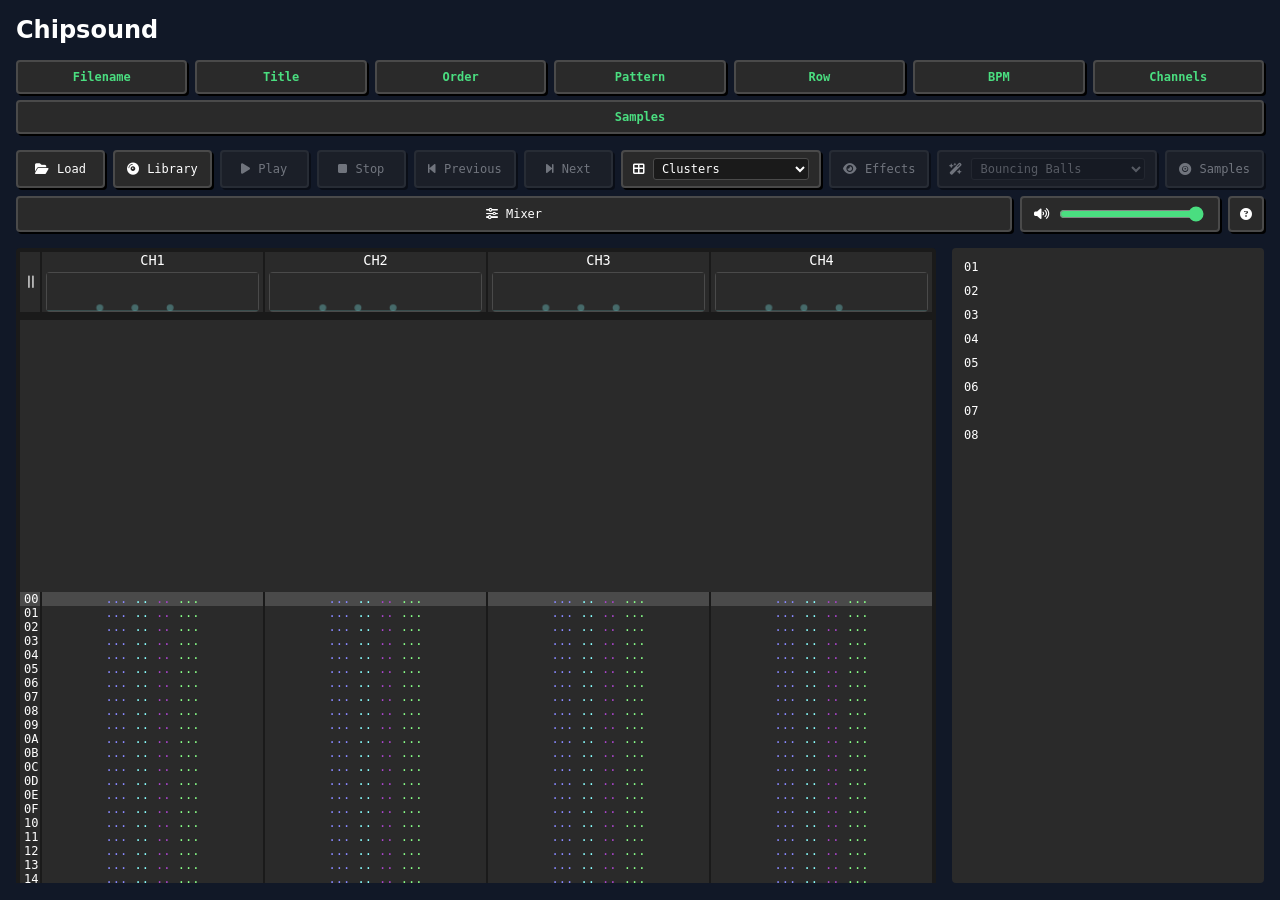
==== commit b682ebcd: "Merge branch 'feat/library-modal' into dev # Conflicts: #	README.md #	src/css/style.css #	src/js/ind" ====
--- a/src/index.html
+++ b/src/index.html
@@ -157,6 +157,9 @@
             <button id="toggle-samples" class="retro-button" type="button" data-track="samples_clicked" aria-label="Toggle samples (I)" title="Toggle samples (I)" disabled>
                 <i class="fa-solid fa-record-vinyl" aria-hidden="true"></i> <span class="btn-label">Samples</span>
             </button>
+            <button id="toggle-mixer" class="retro-button" type="button" data-track="mixer_clicked" aria-label="Toggle mixer (M)" title="Playback parameters (M)" aria-pressed="false">
+                <i class="fa-solid fa-sliders" aria-hidden="true"></i> <span class="btn-label">Mixer</span>
+            </button>
             <label class="volume-control" aria-label="Volume" title="Volume">
                 <i class="fa-solid fa-volume-high" aria-hidden="true"></i>
                 <input id="volume" type="range" min="0" max="100" step="1" value="100" aria-label="Volume" title="Volume">
@@ -165,6 +168,8 @@
                 <i class="fa-solid fa-circle-question" aria-hidden="true"></i>
             </button>
         </section>
+
+        <section id="mixerPanel" class="mixer-panel" aria-label="Playback parameters" hidden></section>
 
         <section class="tracker-container">
             <div class="tracker-main">
--- a/src/css/style.css
+++ b/src/css/style.css
@@ -824,87 +824,189 @@
 }
 
 
-/* ========== Library modal ========== */
-
-#libraryOverlay {
-    --lib-accent: #facc15;
-    position: fixed;
-    inset: 0;
-    background: rgba(0, 0, 0, 0.78);
-    display: none;
-    align-items: center;
-    justify-content: center;
-    z-index: 2500;
-}
-#libraryOverlay.visible { display: flex; }
-
-.library-card {
-    background: #1f2937;
-    border: 2px solid #4a4a4a;
-    border-radius: 8px;
-    box-shadow: 6px 6px 0 #000;
-    width: min(680px, 92vw);
-    max-height: 86vh;
-    display: flex;
-    flex-direction: column;
-    padding: 18px 22px;
-    color: #ffffff;
-    font-family: monospace;
-}
-.library-card h2 {
-    margin: 0 0 10px;
-    font-size: 16px;
-    color: var(--lib-accent);
-    display: flex;
-    align-items: center;
-    justify-content: space-between;
+/* ========== Mixer panel (playback parameters) ========== */
+
+.mixer-panel {
+    background: var(--popup-bg);
+    border: 2px solid var(--popup-border);
+    border-radius: 4px;
+    padding: 10px 12px;
+    font-family: inherit;
+    font-size: 12px;
+    color: var(--popup-fg);
+    box-shadow: 2px 2px 0 var(--popup-shadow);
+}
+.mixer-panel[hidden] { display: none; }
+
+.mixer-head {
+    display: flex;
+    align-items: center;
     gap: 12px;
-}
-.library-close {
+    margin-bottom: 8px;
+}
+.mixer-title {
+    font-weight: bold;
+    color: var(--accent);
+}
+.mixer-note {
+    flex: 1;
+    color: var(--popup-muted);
+    font-size: 11px;
+}
+.mixer-note kbd {
+    font-size: 10px;
+    padding: 0 4px;
+}
+.mixer-reset { flex: 0 0 auto; }
+
+/* Wide rows: the slider is the control surface, so give it the room. */
+.mixer-grid {
+    display: grid;
+    grid-template-columns: repeat(auto-fit, minmax(440px, 1fr));
+    gap: 6px 28px;
+}
+
+.mixer-row {
+    display: grid;
+    grid-template-columns: 130px 1fr 92px;
+    align-items: center;
+    gap: 10px;
+    padding: 2px 0;
+    min-height: 28px;
+}
+.mixer-label { white-space: nowrap; }
+
+.mixer-row input[type="range"] {
+    width: 100%;
+    min-width: 0;
+    height: 24px;
+    margin: 0;
+    accent-color: var(--accent);
+    cursor: ew-resize;
+}
+.mixer-row input[type="range"]:focus-visible {
+    outline: 2px solid var(--accent);
+    outline-offset: 2px;
+    border-radius: 2px;
+}
+.mixer-row input[type="range"].fine-drag { filter: brightness(1.3); }
+.mixer-row .retro-select { width: 100%; }
+.mixer-row.inert > :not(.mixer-label):not(.mixer-inert) { opacity: 0.4; }
+.mixer-row.inert { grid-template-rows: auto auto; }
+.mixer-inert {
+    grid-column: 2 / -1;
+    font-size: 10px;
+    color: var(--popup-muted);
+    margin-top: -4px;
+}
+
+/* Linked numeric field: looks like a readout, behaves like an input. */
+.mixer-value {
+    width: 100%;
+    box-sizing: border-box;
     background: transparent;
-    border: 1px solid #4a4a4a;
-    color: #ffffff;
+    border: 1px solid transparent;
+    border-bottom: 1px dotted var(--popup-border);
     border-radius: 3px;
-    width: 28px;
-    height: 28px;
-    font-size: 14px;
-    cursor: pointer;
-}
-.library-close:hover { background: #4a4a4a; }
+    padding: 2px 4px;
+    font-family: inherit;
+    font-size: 12px;
+    text-align: right;
+    color: var(--accent);
+    font-variant-numeric: tabular-nums;
+    cursor: ew-resize;
+}
+.mixer-value:hover { border-color: var(--popup-border); }
+.mixer-value:focus {
+    outline: none;
+    background: var(--popup-surface);
+    border: 1px solid var(--accent);
+    cursor: text;
+}
+.mixer-value.scrubbing { border-color: var(--accent); }
+
+#toggle-mixer.active {
+    border-color: var(--accent);
+    color: var(--accent);
+}
+
+@media (max-width: 1024px) {
+    .mixer-grid { grid-template-columns: 1fr; }
+}
+@media (max-width: 640px) {
+    #toggle-mixer { display: none; }
+    .mixer-row { grid-template-columns: 100px 1fr 80px; }
+}
+
+/* Render-to-file row inside the mixer panel */
+.render-row {
+    display: flex;
+    flex-wrap: wrap;
+    align-items: center;
+    gap: 8px 14px;
+    margin-top: 10px;
+    padding-top: 8px;
+    border-top: 1px solid #4a4a4a;
+}
+.render-title { font-weight: bold; color: var(--accent); }
+.render-field {
+    display: inline-flex;
+    align-items: center;
+    gap: 6px;
+}
+.render-field .retro-select { flex: 0 0 auto; }
+.render-loops { width: 3.5em; }
+.render-button, .render-cancel { flex: 0 0 auto; }
+/* !important: themes restyle .retro-button with higher specificity. */
+.render-cancel[hidden] { display: none !important; }
+.render-progress {
+    flex: 1 1 160px;
+    min-width: 120px;
+    height: 10px;
+    accent-color: var(--accent);
+}
+.render-progress[hidden] { display: none; }
+.render-status { opacity: 0.8; }
+.render-row.rendering .render-status { opacity: 1; color: var(--accent); }
+/* ========== Library modal (content only; shell from .modal-*) ========== */
+
+.modal-library .modal-body { display: flex; flex-direction: column; }
 
 .library-tabs {
     display: flex;
     gap: 4px;
-    border-bottom: 1px solid #4a4a4a;
+    border-bottom: 1px solid var(--popup-border);
     margin-bottom: 10px;
+    flex: 0 0 auto;
 }
 .library-tab {
     background: transparent;
     border: 1px solid transparent;
     border-bottom: none;
-    color: #9ca3af;
-    font-family: monospace;
+    color: var(--popup-muted);
+    font-family: inherit;
     font-size: 12px;
     padding: 6px 12px;
     border-radius: 4px 4px 0 0;
     cursor: pointer;
 }
-.library-tab:hover { color: #ffffff; }
+.library-tab:hover { color: var(--popup-fg); }
 .library-tab.active {
-    color: var(--lib-accent);
-    border-color: #4a4a4a;
-    background: #111827;
+    color: var(--popup-accent);
+    border-color: var(--popup-border);
+    background: var(--popup-surface);
     margin-bottom: -1px;
 }
-.library-tab:focus-visible { outline: 2px solid var(--lib-accent); outline-offset: -2px; }
+.library-tab:focus-visible { outline: 2px solid var(--popup-accent); outline-offset: -2px; }
 
 .library-body {
+    flex: 1 1 auto;
     overflow: auto;
     min-height: 200px;
     font-size: 13px;
 }
-.library-blurb { margin: 0 0 10px; color: #9ca3af; font-size: 11px; line-height: 1.5; }
-.library-blurb a { color: #e5e7eb; }
+.library-blurb { margin: 0 0 10px; color: var(--popup-muted); font-size: 11px; line-height: 1.5; }
+.library-blurb a { color: var(--popup-fg); }
 .library-error { color: #ef4444; }
 
 .library-list {
@@ -923,23 +1025,23 @@
     border: 1px solid transparent;
     border-radius: 4px;
     padding: 7px 8px;
-    color: #e5e7eb;
-    font-family: monospace;
+    color: var(--popup-fg);
+    font-family: inherit;
     font-size: 13px;
     cursor: pointer;
 }
 .library-item:hover, .library-item:focus-visible {
-    background: #111827;
-    border-color: #4a4a4a;
+    background: var(--popup-surface);
+    border-color: var(--popup-border);
     outline: none;
 }
-.library-item i { color: var(--lib-accent); font-size: 11px; }
-.library-dir i { color: #9ca3af; }
+.library-item i { color: var(--popup-accent); font-size: 11px; }
+.library-dir i { color: var(--popup-muted); }
 .library-item-title { overflow: hidden; text-overflow: ellipsis; white-space: nowrap; }
-.library-item-sub { color: #9ca3af; font-size: 11px; }
-.library-item-meta { color: #6b7280; font-size: 10px; min-width: 3em; text-align: right; }
-.library-item.now-playing .library-item-title { color: var(--lib-accent); }
-.library-empty { color: #6b7280; padding: 16px 8px; }
+.library-item-sub { color: var(--popup-muted); font-size: 11px; }
+.library-item-meta { color: var(--popup-faint); font-size: 10px; min-width: 3em; text-align: right; }
+.library-item.now-playing .library-item-title { color: var(--popup-accent); }
+.library-empty { color: var(--popup-muted); padding: 16px 8px; }
 
 .library-path, .library-url {
     display: flex;
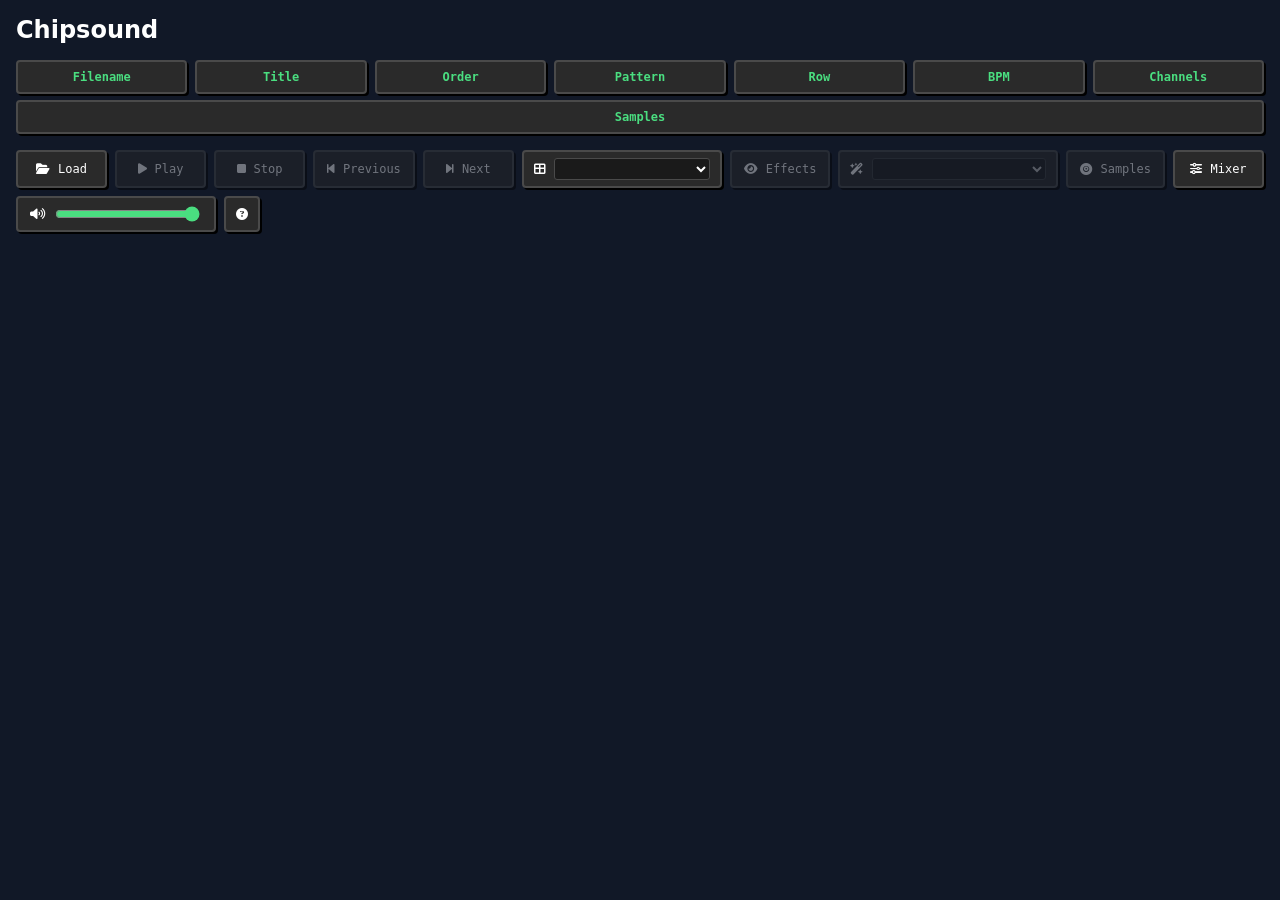
==== commit 8d6bdd7c: "Help overlay: make every shortcut tappable, keep the ? button on phones The keyboard-bound features " ====
--- a/src/index.html
+++ b/src/index.html
@@ -121,9 +121,6 @@
             <button id="load" class="retro-button" type="button" data-track="load_clicked" aria-label="Load module (L)" title="Load module (L)">
                 <i class="fas fa-folder-open" aria-hidden="true"></i> <span class="btn-label">Load</span>
             </button>
-            <button id="browse" class="retro-button" type="button" data-track="browse_clicked" aria-label="Library (B)" title="Library: curated, recent, local, URL (B)">
-                <i class="fa-solid fa-compact-disc" aria-hidden="true"></i> <span class="btn-label">Library</span>
-            </button>
             <button id="play" class="retro-button" type="button" data-track="play_clicked" aria-label="Play (Space)" title="Play / Pause (Space)" disabled>
                 <i class="fas fa-play" aria-hidden="true"></i>
                 <i class="fas fa-pause" aria-hidden="true"></i>
@@ -157,21 +154,20 @@
             <button id="toggle-samples" class="retro-button" type="button" data-track="samples_clicked" aria-label="Toggle samples (I)" title="Toggle samples (I)" disabled>
                 <i class="fa-solid fa-record-vinyl" aria-hidden="true"></i> <span class="btn-label">Samples</span>
             </button>
-            <button id="toggle-mixer" class="retro-button" type="button" data-track="mixer_clicked" aria-label="Toggle mixer (M)" title="Playback parameters (M)" aria-pressed="false">
+            <button id="toggle-mixer" class="retro-button" type="button" data-track="mixer_clicked" aria-label="Toggle mixer (M)" title="Playback parameters (M)">
                 <i class="fa-solid fa-sliders" aria-hidden="true"></i> <span class="btn-label">Mixer</span>
             </button>
             <label class="volume-control" aria-label="Volume" title="Volume">
                 <i class="fa-solid fa-volume-high" aria-hidden="true"></i>
                 <input id="volume" type="range" min="0" max="100" step="1" value="100" aria-label="Volume" title="Volume">
             </label>
-            <button id="show-help" class="retro-button retro-button-icon" type="button" data-track="help_clicked" aria-label="Keyboard shortcuts (?)" title="Keyboard shortcuts (?)">
+            <button id="show-help" class="retro-button retro-button-icon" type="button" data-track="help_clicked" aria-label="Shortcuts and toggles (?)" title="Shortcuts and toggles (?)">
                 <i class="fa-solid fa-circle-question" aria-hidden="true"></i>
             </button>
         </section>
 
-        <section id="mixerPanel" class="mixer-panel" aria-label="Playback parameters" hidden></section>
-
         <section class="tracker-container">
+            <section id="mixerPanel" class="mixer-panel" aria-label="Playback parameters" hidden></section>
             <div class="tracker-main">
                 <div id="trackerHeader" class="tracker-header" role="row"></div>
                 <div id="trackerPatterns"></div>
--- a/src/css/style.css
+++ b/src/css/style.css
@@ -270,7 +270,10 @@
 
 .tracker-container {
     display: grid;
-    grid-template-columns: 1fr minmax(150px, 25%);
+    /* Samples column fits its content (blank names → narrow, more room for
+       32-channel patterns), capped at 40 % of the row. --samples-col is set
+       inline by pane-resize.js when the user drags the handle. */
+    grid-template-columns: minmax(0, 1fr) var(--samples-col, fit-content(40%));
     gap: 16px;
 }
 /* Stamped on <html> by preboot; kept in sync by toggleSamplesVisible. */
@@ -431,7 +434,45 @@
 
 /* ========== Sample list ========== */
 
-.sample-section { min-width: 0; }
+.sample-section {
+    position: relative;
+    min-width: 120px;
+}
+
+/* Drag handle on the pane's inner edge (sits in the grid gap). */
+.pane-resizer {
+    position: absolute;
+    top: 0;
+    bottom: 0;
+    left: -14px;
+    width: 12px;
+    cursor: col-resize;
+    border-radius: 3px;
+    touch-action: none;
+}
+.sample-section.samples-left .pane-resizer { left: auto; right: -14px; }
+.pane-resizer::after {
+    content: '';
+    position: absolute;
+    top: 50%;
+    left: 50%;
+    width: 2px;
+    height: 32px;
+    transform: translate(-50%, -50%);
+    border-radius: 1px;
+    background: var(--tracker-row-highlight);
+    opacity: 0.6;
+    transition: opacity 0.15s ease, background-color 0.15s ease;
+}
+.pane-resizer:hover::after, .pane-resizer.dragging::after, .pane-resizer:focus-visible::after {
+    background: var(--accent);
+    opacity: 1;
+    height: 48px;
+}
+.pane-resizer:focus-visible { outline: none; }
+body.pane-resizing { cursor: col-resize; user-select: none; }
+body.pane-resizing iframe, body.pane-resizing canvas { pointer-events: none; }
+html.samples-hidden .pane-resizer { display: none; }
 
 .sample-list {
     background: var(--tracker-bg);
@@ -516,7 +557,7 @@
 #dropZone {
     position: fixed;
     inset: 0;
-    background: rgba(19, 4, 27, 0.78);
+    background: var(--popup-backdrop);
     display: flex;
     align-items: center;
     justify-content: center;
@@ -637,6 +678,47 @@
     color: var(--popup-fg);
 }
 
+/* Shortcuts with an action are buttons: the touch path to every feature.
+   Styled as the plain label with a tap-sized hit area and a state pill. */
+.help-run {
+    display: flex;
+    align-items: center;
+    gap: 10px;
+    width: 100%;
+    min-height: 28px;
+    margin: -4px 0;
+    padding: 4px 6px;
+    border: 1px solid transparent;
+    border-radius: 4px;
+    background: none;
+    font: inherit;
+    color: inherit;
+    text-align: left;
+    cursor: pointer;
+}
+.help-run:hover { background: var(--popup-surface); }
+.help-run:focus-visible { outline: 2px solid var(--popup-accent); outline-offset: -1px; }
+.help-run-label { flex: 1; }
+.help-state {
+    flex: none;
+    font-size: 11px;
+    line-height: 1;
+    padding: 3px 7px;
+    border-radius: 999px;
+    border: 1px solid var(--popup-border);
+    color: var(--popup-faint);
+    text-transform: uppercase;
+    letter-spacing: 0.06em;
+}
+.help-run[aria-pressed="true"] .help-state {
+    color: var(--popup-accent);
+    border-color: var(--popup-accent);
+}
+@media (pointer: coarse) {
+    .help-list { row-gap: 10px; }
+    .help-run { min-height: 40px; }
+}
+
 .help-credits {
     margin-top: 16px;
     padding-top: 10px;
@@ -653,7 +735,7 @@
 }
 .help-credits a:hover,
 .help-credits a:focus-visible {
-    color: var(--help-accent);
+    color: var(--popup-accent);
     border-bottom-color: currentColor;
 }
 .help-credits-license { color: var(--popup-faint); }
@@ -673,7 +755,7 @@
     font-size: 13px;
     font-weight: bold;
     letter-spacing: 0.02em;
-    color: var(--help-accent);
+    color: var(--popup-accent);
     border-bottom: none;
     transition: transform 0.15s ease, filter 0.15s ease;
 }
@@ -718,6 +800,7 @@
     .row-label, .header-label { min-width: 30px; font-size: 10px; }
 
     .sample-list { margin-top: 16px; height: auto !important; max-height: 200px; }
+    .pane-resizer { display: none; }
 
     .retro-button { padding: 4px 8px; font-size: 10px; flex: 1 1 calc(50% - 4px); }
 
@@ -739,10 +822,11 @@
     /* Show only Title (2nd child). */
     .mod-info-box:not(:nth-child(2)) { display: none; }
 
+    /* #show-help stays: on a touch screen the ? panel is the only way to
+       reach the keyboard-bound toggles (its rows are buttons). */
     #subsongControl,
     #toggle-visualizations,
     #toggle-samples,
-    #show-help,
     .volume-control {
         display: none;
     }
@@ -791,11 +875,6 @@
     }
 }
 
-/* Hide help (?) below 1024 px — `?` keyboard shortcut still works. */
-@media (min-width: 641px) and (max-width: 1024px) {
-    #show-help { display: none; }
-}
-
 
 /* ========== Theme-picker chip ========== */
 
@@ -827,14 +906,15 @@
 /* ========== Mixer panel (playback parameters) ========== */
 
 .mixer-panel {
-    background: var(--popup-bg);
-    border: 2px solid var(--popup-border);
+    /* Lives inside .tracker-container (full-width first row) so any theme
+       that frames the tracker automatically frames the mixer too. */
+    grid-column: 1 / -1;
+    background: var(--tracker-bg);
+    color: var(--tracker-fg);
     border-radius: 4px;
     padding: 10px 12px;
     font-family: inherit;
     font-size: 12px;
-    color: var(--popup-fg);
-    box-shadow: 2px 2px 0 var(--popup-shadow);
 }
 .mixer-panel[hidden] { display: none; }
 
@@ -857,7 +937,13 @@
     font-size: 10px;
     padding: 0 4px;
 }
-.mixer-reset { flex: 0 0 auto; }
+/* Beat per-theme `:root.theme-* .retro-button { flex: 1 1 auto }` (Bauhaus). */
+:root .mixer-panel .retro-button.mixer-reset {
+    flex: 0 0 auto;
+    width: max-content;
+    min-width: 0;
+    align-self: center;
+}
 
 /* Wide rows: the slider is the control surface, so give it the room. */
 .mixer-grid {
@@ -891,7 +977,10 @@
 }
 .mixer-row input[type="range"].fine-drag { filter: brightness(1.3); }
 .mixer-row .retro-select { width: 100%; }
-.mixer-row.inert > :not(.mixer-label):not(.mixer-inert) { opacity: 0.4; }
+.mixer-row .retro-select:disabled {
+    opacity: 0.4;
+    cursor: not-allowed;
+}
 .mixer-row.inert { grid-template-rows: auto auto; }
 .mixer-inert {
     grid-column: 2 / -1;
@@ -925,11 +1014,6 @@
 }
 .mixer-value.scrubbing { border-color: var(--accent); }
 
-#toggle-mixer.active {
-    border-color: var(--accent);
-    color: var(--accent);
-}
-
 @media (max-width: 1024px) {
     .mixer-grid { grid-template-columns: 1fr; }
 }
@@ -937,133 +1021,3 @@
     #toggle-mixer { display: none; }
     .mixer-row { grid-template-columns: 100px 1fr 80px; }
 }
-
-/* Render-to-file row inside the mixer panel */
-.render-row {
-    display: flex;
-    flex-wrap: wrap;
-    align-items: center;
-    gap: 8px 14px;
-    margin-top: 10px;
-    padding-top: 8px;
-    border-top: 1px solid #4a4a4a;
-}
-.render-title { font-weight: bold; color: var(--accent); }
-.render-field {
-    display: inline-flex;
-    align-items: center;
-    gap: 6px;
-}
-.render-field .retro-select { flex: 0 0 auto; }
-.render-loops { width: 3.5em; }
-.render-button, .render-cancel { flex: 0 0 auto; }
-/* !important: themes restyle .retro-button with higher specificity. */
-.render-cancel[hidden] { display: none !important; }
-.render-progress {
-    flex: 1 1 160px;
-    min-width: 120px;
-    height: 10px;
-    accent-color: var(--accent);
-}
-.render-progress[hidden] { display: none; }
-.render-status { opacity: 0.8; }
-.render-row.rendering .render-status { opacity: 1; color: var(--accent); }
-/* ========== Library modal (content only; shell from .modal-*) ========== */
-
-.modal-library .modal-body { display: flex; flex-direction: column; }
-
-.library-tabs {
-    display: flex;
-    gap: 4px;
-    border-bottom: 1px solid var(--popup-border);
-    margin-bottom: 10px;
-    flex: 0 0 auto;
-}
-.library-tab {
-    background: transparent;
-    border: 1px solid transparent;
-    border-bottom: none;
-    color: var(--popup-muted);
-    font-family: inherit;
-    font-size: 12px;
-    padding: 6px 12px;
-    border-radius: 4px 4px 0 0;
-    cursor: pointer;
-}
-.library-tab:hover { color: var(--popup-fg); }
-.library-tab.active {
-    color: var(--popup-accent);
-    border-color: var(--popup-border);
-    background: var(--popup-surface);
-    margin-bottom: -1px;
-}
-.library-tab:focus-visible { outline: 2px solid var(--popup-accent); outline-offset: -2px; }
-
-.library-body {
-    flex: 1 1 auto;
-    overflow: auto;
-    min-height: 200px;
-    font-size: 13px;
-}
-.library-blurb { margin: 0 0 10px; color: var(--popup-muted); font-size: 11px; line-height: 1.5; }
-.library-blurb a { color: var(--popup-fg); }
-.library-error { color: #ef4444; }
-
-.library-list {
-    list-style: none;
-    margin: 0;
-    padding: 0;
-}
-.library-item {
-    width: 100%;
-    display: grid;
-    grid-template-columns: 20px 1fr auto auto;
-    gap: 10px;
-    align-items: center;
-    text-align: left;
-    background: transparent;
-    border: 1px solid transparent;
-    border-radius: 4px;
-    padding: 7px 8px;
-    color: var(--popup-fg);
-    font-family: inherit;
-    font-size: 13px;
-    cursor: pointer;
-}
-.library-item:hover, .library-item:focus-visible {
-    background: var(--popup-surface);
-    border-color: var(--popup-border);
-    outline: none;
-}
-.library-item i { color: var(--popup-accent); font-size: 11px; }
-.library-dir i { color: var(--popup-muted); }
-.library-item-title { overflow: hidden; text-overflow: ellipsis; white-space: nowrap; }
-.library-item-sub { color: var(--popup-muted); font-size: 11px; }
-.library-item-meta { color: var(--popup-faint); font-size: 10px; min-width: 3em; text-align: right; }
-.library-item.now-playing .library-item-title { color: var(--popup-accent); }
-.library-empty { color: var(--popup-muted); padding: 16px 8px; }
-
-.library-path, .library-url {
-    display: flex;
-    flex-wrap: wrap;
-    align-items: center;
-    gap: 8px;
-    margin-bottom: 10px;
-}
-.library-path label, .library-url label {
-    flex: 1;
-    display: flex;
-    align-items: center;
-    gap: 8px;
-    min-width: 200px;
-}
-.library-url label { flex-direction: column; align-items: stretch; }
-.library-path input, .library-url input { flex: 1; width: 100%; box-sizing: border-box; padding: 6px 8px; }
-.library-url .library-blurb { flex-basis: 100%; }
-.library-clear { margin-top: 10px; flex: 0 0 auto; }
-
-@media (max-width: 640px) {
-    #browse .btn-label { display: none; }
-    .library-item { grid-template-columns: 20px 1fr auto; }
-    .library-item-sub { display: none; }
-}
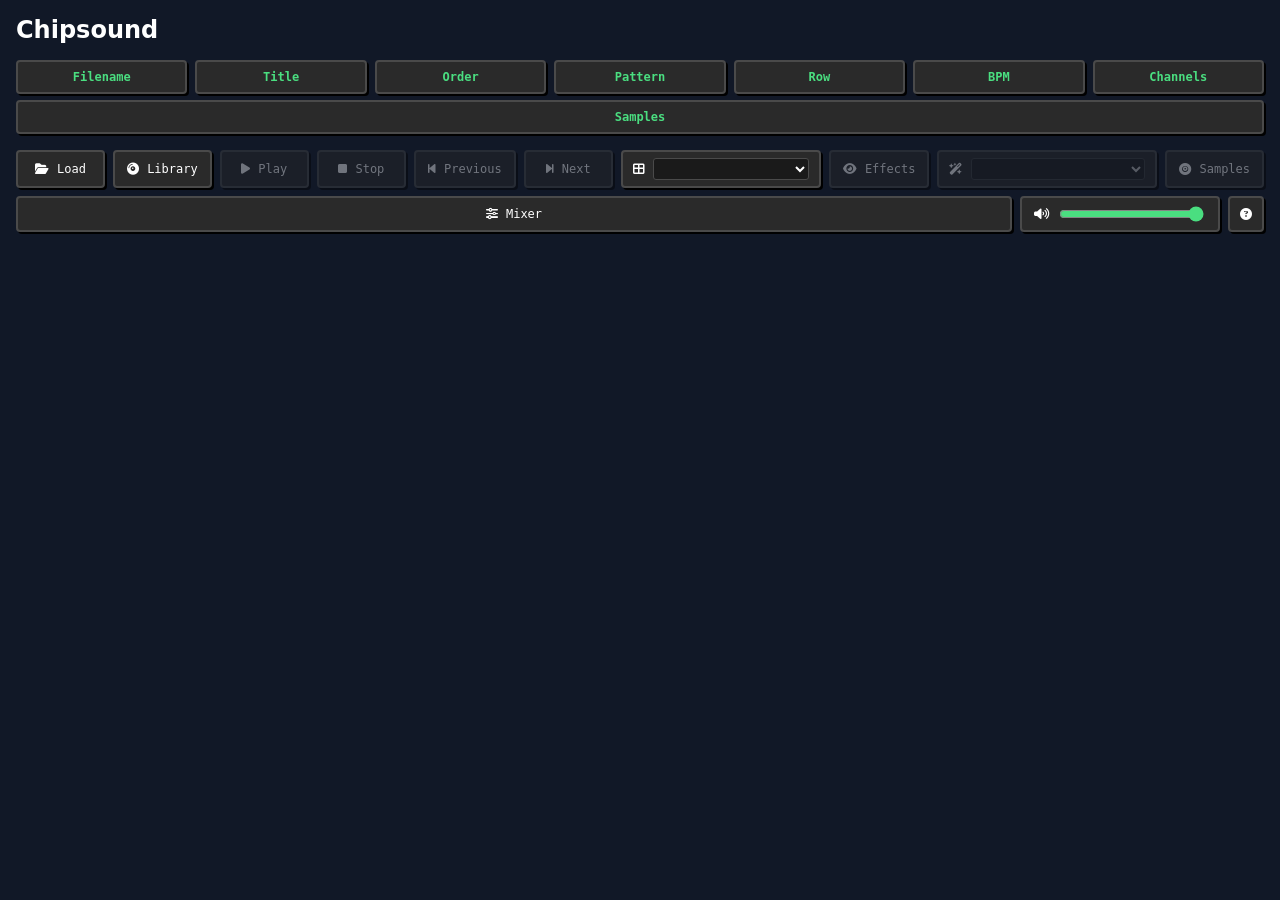
==== commit 55c79ab8: "Merge branch 'feat/tappable-help' into dev-new" ====
--- a/src/index.html
+++ b/src/index.html
@@ -121,6 +121,9 @@
             <button id="load" class="retro-button" type="button" data-track="load_clicked" aria-label="Load module (L)" title="Load module (L)">
                 <i class="fas fa-folder-open" aria-hidden="true"></i> <span class="btn-label">Load</span>
             </button>
+            <button id="browse" class="retro-button" type="button" data-track="browse_clicked" aria-label="Library (B)" title="Library: curated, recent, local, URL (B)">
+                <i class="fa-solid fa-compact-disc" aria-hidden="true"></i> <span class="btn-label">Library</span>
+            </button>
             <button id="play" class="retro-button" type="button" data-track="play_clicked" aria-label="Play (Space)" title="Play / Pause (Space)" disabled>
                 <i class="fas fa-play" aria-hidden="true"></i>
                 <i class="fas fa-pause" aria-hidden="true"></i>
--- a/src/css/style.css
+++ b/src/css/style.css
@@ -54,6 +54,7 @@
     --popup-faint:   color-mix(in srgb, var(--tracker-fg) 35%, transparent);
     --popup-shadow:  color-mix(in srgb, var(--tracker-fg) 35%, transparent);
     --popup-backdrop: color-mix(in srgb, var(--tracker-bg) 55%, rgba(0, 0, 0, 0.55));
+    --popup-danger:  var(--vu-high);
 }
 
 
@@ -407,8 +408,35 @@
 
 .channel-label {
     font-size: 0.85rem;
+    margin-bottom: 2px;
+    width: 100%;
+    overflow: hidden;
+    text-overflow: ellipsis;
+}
+
+/* "Now playing" readout: last note + instrument seen on the channel. The
+   whole line flashes to full opacity on each note-on (tracker.js). */
+.channel-now {
+    display: flex;
+    gap: 0.5ch;
+    width: 100%;
     margin-bottom: 4px;
-    width: 100%;
+    font-family: monospace;
+    font-size: 11px;
+    line-height: 1.2;
+    opacity: 0.7;
+}
+.channel-now .now-note {
+    flex: none;
+    color: var(--tracker-note);
+}
+.channel-now .now-inst {
+    flex: 1;
+    min-width: 0;
+    overflow: hidden;
+    text-overflow: ellipsis;
+    text-align: left;
+    color: var(--tracker-sample);
 }
 
 .canvas-parent {
@@ -520,6 +548,15 @@
 .sample  { color: var(--tracker-sample); }
 .volume  { color: var(--tracker-volume); }
 .effect  { color: var(--tracker-effect); }
+
+/* Effect families (classified in format.js). Themes opt in with the
+   --tracker-fx-* tokens; without them every family keeps the plain effect
+   colour, so untouched themes look exactly as before. */
+.effect.fx-pitch,  .volume.fx-pitch  { color: var(--tracker-fx-pitch,  var(--tracker-effect)); }
+.effect.fx-volume, .volume.fx-volume { color: var(--tracker-fx-volume, var(--tracker-effect)); }
+.effect.fx-pan,    .volume.fx-pan    { color: var(--tracker-fx-pan,    var(--tracker-effect)); }
+.effect.fx-flow,   .volume.fx-flow   { color: var(--tracker-fx-flow,   var(--tracker-effect)); }
+.effect.fx-sample, .volume.fx-sample { color: var(--tracker-fx-sample, var(--tracker-effect)); }
 
 /* ========== Toast ========== */
 
@@ -1021,3 +1058,135 @@
     #toggle-mixer { display: none; }
     .mixer-row { grid-template-columns: 100px 1fr 80px; }
 }
+
+/* Render-to-file row inside the mixer panel */
+.render-row {
+    display: flex;
+    flex-wrap: wrap;
+    align-items: center;
+    gap: 8px 14px;
+    margin-top: 10px;
+    padding-top: 8px;
+    border-top: 1px solid #4a4a4a;
+}
+.render-title { font-weight: bold; color: var(--accent); }
+.render-field {
+    display: inline-flex;
+    align-items: center;
+    gap: 6px;
+}
+.render-field .retro-select { flex: 0 0 auto; }
+.render-loops { width: 3.5em; }
+.render-button, .render-cancel { flex: 0 0 auto; }
+/* !important: themes restyle .retro-button with higher specificity. */
+.render-cancel[hidden] { display: none !important; }
+.render-progress {
+    flex: 1 1 160px;
+    min-width: 120px;
+    height: 10px;
+    accent-color: var(--accent);
+}
+.render-progress[hidden] { display: none; }
+.render-status { opacity: 0.8; }
+.render-row.rendering .render-status { opacity: 1; color: var(--accent); }
+
+/* ========== Library modal (content only; shell from .modal-*) ========== */
+
+.modal-library .modal-body { display: flex; flex-direction: column; }
+
+.library-tabs {
+    display: flex;
+    gap: 4px;
+    border-bottom: 1px solid var(--popup-border);
+    margin-bottom: 10px;
+    flex: 0 0 auto;
+}
+.library-tab {
+    background: transparent;
+    border: 1px solid transparent;
+    border-bottom: none;
+    color: var(--popup-muted);
+    font-family: inherit;
+    font-size: 12px;
+    padding: 6px 12px;
+    border-radius: 4px 4px 0 0;
+    cursor: pointer;
+}
+.library-tab:hover { color: var(--popup-fg); }
+.library-tab.active {
+    color: var(--popup-accent);
+    border-color: var(--popup-border);
+    background: var(--popup-surface);
+    margin-bottom: -1px;
+}
+.library-tab:focus-visible { outline: 2px solid var(--popup-accent); outline-offset: -2px; }
+
+.library-body {
+    flex: 1 1 auto;
+    overflow: auto;
+    min-height: 200px;
+    font-size: 13px;
+}
+.library-blurb { margin: 0 0 10px; color: var(--popup-muted); font-size: 11px; line-height: 1.5; }
+.library-blurb a { color: var(--popup-fg); }
+.library-error { color: var(--popup-danger); }
+
+.library-list {
+    list-style: none;
+    margin: 0;
+    padding: 0;
+}
+.library-item {
+    width: 100%;
+    display: grid;
+    grid-template-columns: 20px 1fr auto auto;
+    gap: 10px;
+    align-items: center;
+    text-align: left;
+    background: transparent;
+    border: 1px solid transparent;
+    border-radius: 4px;
+    padding: 7px 8px;
+    color: var(--popup-fg);
+    font-family: inherit;
+    font-size: 13px;
+    cursor: pointer;
+}
+.library-item:hover, .library-item:focus-visible {
+    background: var(--popup-surface);
+    border-color: var(--popup-border);
+    outline: none;
+}
+.library-item i { color: var(--popup-accent); font-size: 11px; }
+.library-dir i { color: var(--popup-muted); }
+.library-item-title { overflow: hidden; text-overflow: ellipsis; white-space: nowrap; }
+.library-item-sub { color: var(--popup-muted); font-size: 11px; }
+.library-item-meta { color: var(--popup-faint); font-size: 10px; min-width: 3em; text-align: right; }
+.library-item.now-playing .library-item-title { color: var(--popup-accent); }
+.library-empty { color: var(--popup-muted); padding: 16px 8px; }
+
+.library-path, .library-url {
+    display: flex;
+    flex-wrap: wrap;
+    align-items: center;
+    gap: 8px;
+    margin-bottom: 10px;
+}
+.library-path label, .library-url label {
+    flex: 1;
+    display: flex;
+    align-items: center;
+    gap: 8px;
+    min-width: 200px;
+}
+.library-url label { flex-direction: column; align-items: stretch; }
+.library-path input, .library-url input { flex: 1; width: 100%; box-sizing: border-box; padding: 6px 8px; }
+.library-url .library-blurb { flex-basis: 100%; }
+.library-clear { margin-top: 10px; flex: 0 0 auto; }
+
+@media (max-width: 640px) {
+    /* No room in the phone transport row; same call as #toggle-mixer. */
+    #browse { display: none; }
+    .library-item { grid-template-columns: 20px 1fr auto; }
+    .library-item-sub { display: none; }
+}
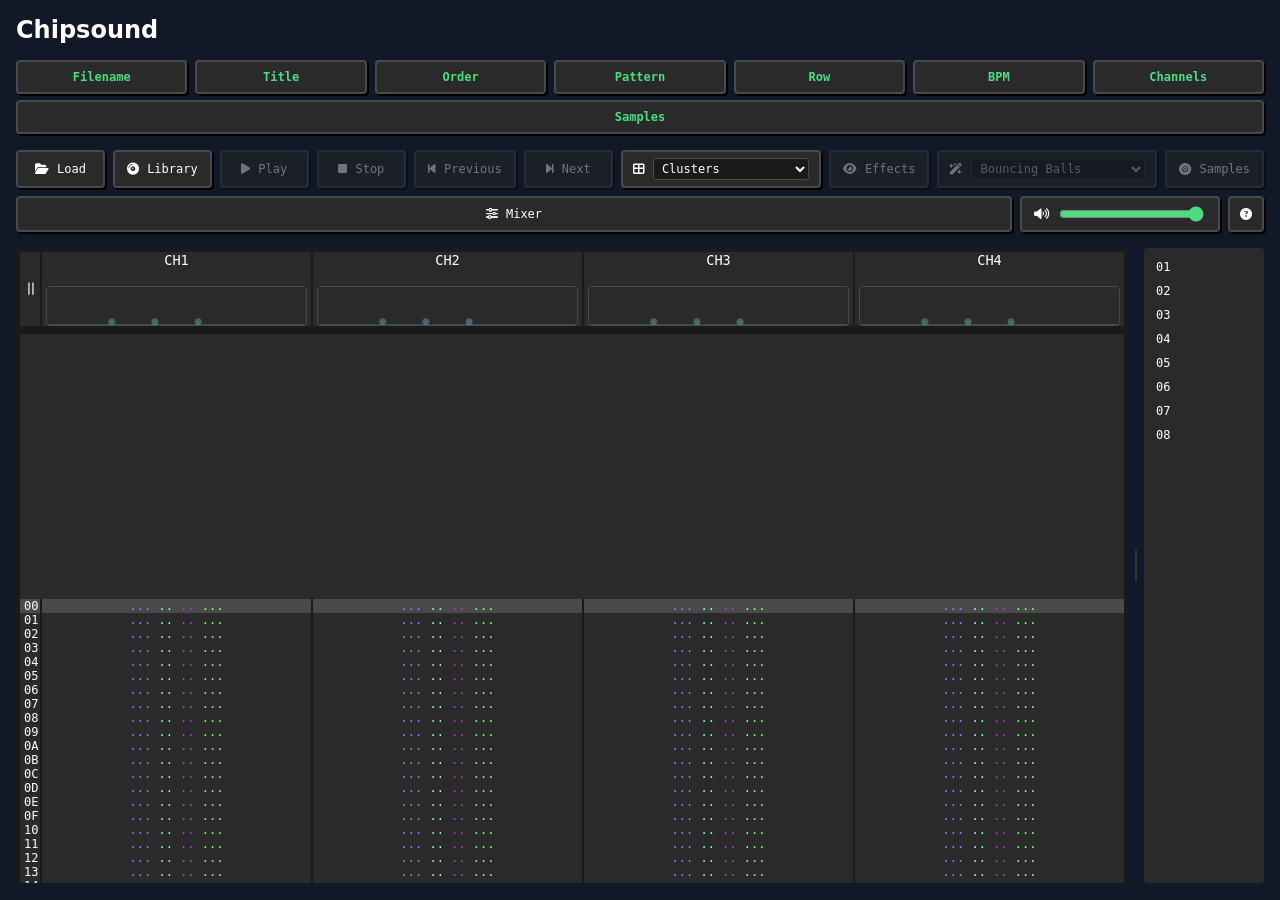
==== commit aed09b21: "Merge branch 'fork/scene-browser' into dev-new # Conflicts: #	README.md #	src/css/style.css #	src/js" ====
--- a/src/index.html
+++ b/src/index.html
@@ -164,7 +164,7 @@
                 <i class="fa-solid fa-volume-high" aria-hidden="true"></i>
                 <input id="volume" type="range" min="0" max="100" step="1" value="100" aria-label="Volume" title="Volume">
             </label>
-            <button id="show-help" class="retro-button retro-button-icon" type="button" data-track="help_clicked" aria-label="Shortcuts and toggles (?)" title="Shortcuts and toggles (?)">
+            <button id="show-help" class="retro-button retro-button-icon" type="button" data-track="help_clicked" aria-label="Keyboard shortcuts (?)" title="Keyboard shortcuts (?)">
                 <i class="fa-solid fa-circle-question" aria-hidden="true"></i>
             </button>
         </section>
--- a/src/css/style.css
+++ b/src/css/style.css
@@ -408,35 +408,8 @@
 
 .channel-label {
     font-size: 0.85rem;
-    margin-bottom: 2px;
+    margin-bottom: 4px;
     width: 100%;
-    overflow: hidden;
-    text-overflow: ellipsis;
-}
-
-/* "Now playing" readout: last note + instrument seen on the channel. The
-   whole line flashes to full opacity on each note-on (tracker.js). */
-.channel-now {
-    display: flex;
-    gap: 0.5ch;
-    width: 100%;
-    margin-bottom: 4px;
-    font-family: monospace;
-    font-size: 11px;
-    line-height: 1.2;
-    opacity: 0.7;
-}
-.channel-now .now-note {
-    flex: none;
-    color: var(--tracker-note);
-}
-.channel-now .now-inst {
-    flex: 1;
-    min-width: 0;
-    overflow: hidden;
-    text-overflow: ellipsis;
-    text-align: left;
-    color: var(--tracker-sample);
 }
 
 .canvas-parent {
@@ -548,15 +521,6 @@
 .sample  { color: var(--tracker-sample); }
 .volume  { color: var(--tracker-volume); }
 .effect  { color: var(--tracker-effect); }
-
-/* Effect families (classified in format.js). Themes opt in with the
-   --tracker-fx-* tokens; without them every family keeps the plain effect
-   colour, so untouched themes look exactly as before. */
-.effect.fx-pitch,  .volume.fx-pitch  { color: var(--tracker-fx-pitch,  var(--tracker-effect)); }
-.effect.fx-volume, .volume.fx-volume { color: var(--tracker-fx-volume, var(--tracker-effect)); }
-.effect.fx-pan,    .volume.fx-pan    { color: var(--tracker-fx-pan,    var(--tracker-effect)); }
-.effect.fx-flow,   .volume.fx-flow   { color: var(--tracker-fx-flow,   var(--tracker-effect)); }
-.effect.fx-sample, .volume.fx-sample { color: var(--tracker-fx-sample, var(--tracker-effect)); }
 
 /* ========== Toast ========== */
 
@@ -715,47 +679,6 @@
     color: var(--popup-fg);
 }
 
-/* Shortcuts with an action are buttons: the touch path to every feature.
-   Styled as the plain label with a tap-sized hit area and a state pill. */
-.help-run {
-    display: flex;
-    align-items: center;
-    gap: 10px;
-    width: 100%;
-    min-height: 28px;
-    margin: -4px 0;
-    padding: 4px 6px;
-    border: 1px solid transparent;
-    border-radius: 4px;
-    background: none;
-    font: inherit;
-    color: inherit;
-    text-align: left;
-    cursor: pointer;
-}
-.help-run:hover { background: var(--popup-surface); }
-.help-run:focus-visible { outline: 2px solid var(--popup-accent); outline-offset: -1px; }
-.help-run-label { flex: 1; }
-.help-state {
-    flex: none;
-    font-size: 11px;
-    line-height: 1;
-    padding: 3px 7px;
-    border-radius: 999px;
-    border: 1px solid var(--popup-border);
-    color: var(--popup-faint);
-    text-transform: uppercase;
-    letter-spacing: 0.06em;
-}
-.help-run[aria-pressed="true"] .help-state {
-    color: var(--popup-accent);
-    border-color: var(--popup-accent);
-}
-@media (pointer: coarse) {
-    .help-list { row-gap: 10px; }
-    .help-run { min-height: 40px; }
-}
-
 .help-credits {
     margin-top: 16px;
     padding-top: 10px;
@@ -859,11 +782,10 @@
     /* Show only Title (2nd child). */
     .mod-info-box:not(:nth-child(2)) { display: none; }
 
-    /* #show-help stays: on a touch screen the ? panel is the only way to
-       reach the keyboard-bound toggles (its rows are buttons). */
     #subsongControl,
     #toggle-visualizations,
     #toggle-samples,
+    #show-help,
     .volume-control {
         display: none;
     }
@@ -912,6 +834,11 @@
     }
 }
 
+/* Hide help (?) below 1024 px — `?` keyboard shortcut still works. */
+@media (min-width: 641px) and (max-width: 1024px) {
+    #show-help { display: none; }
+}
+
 
 /* ========== Theme-picker chip ========== */
 
